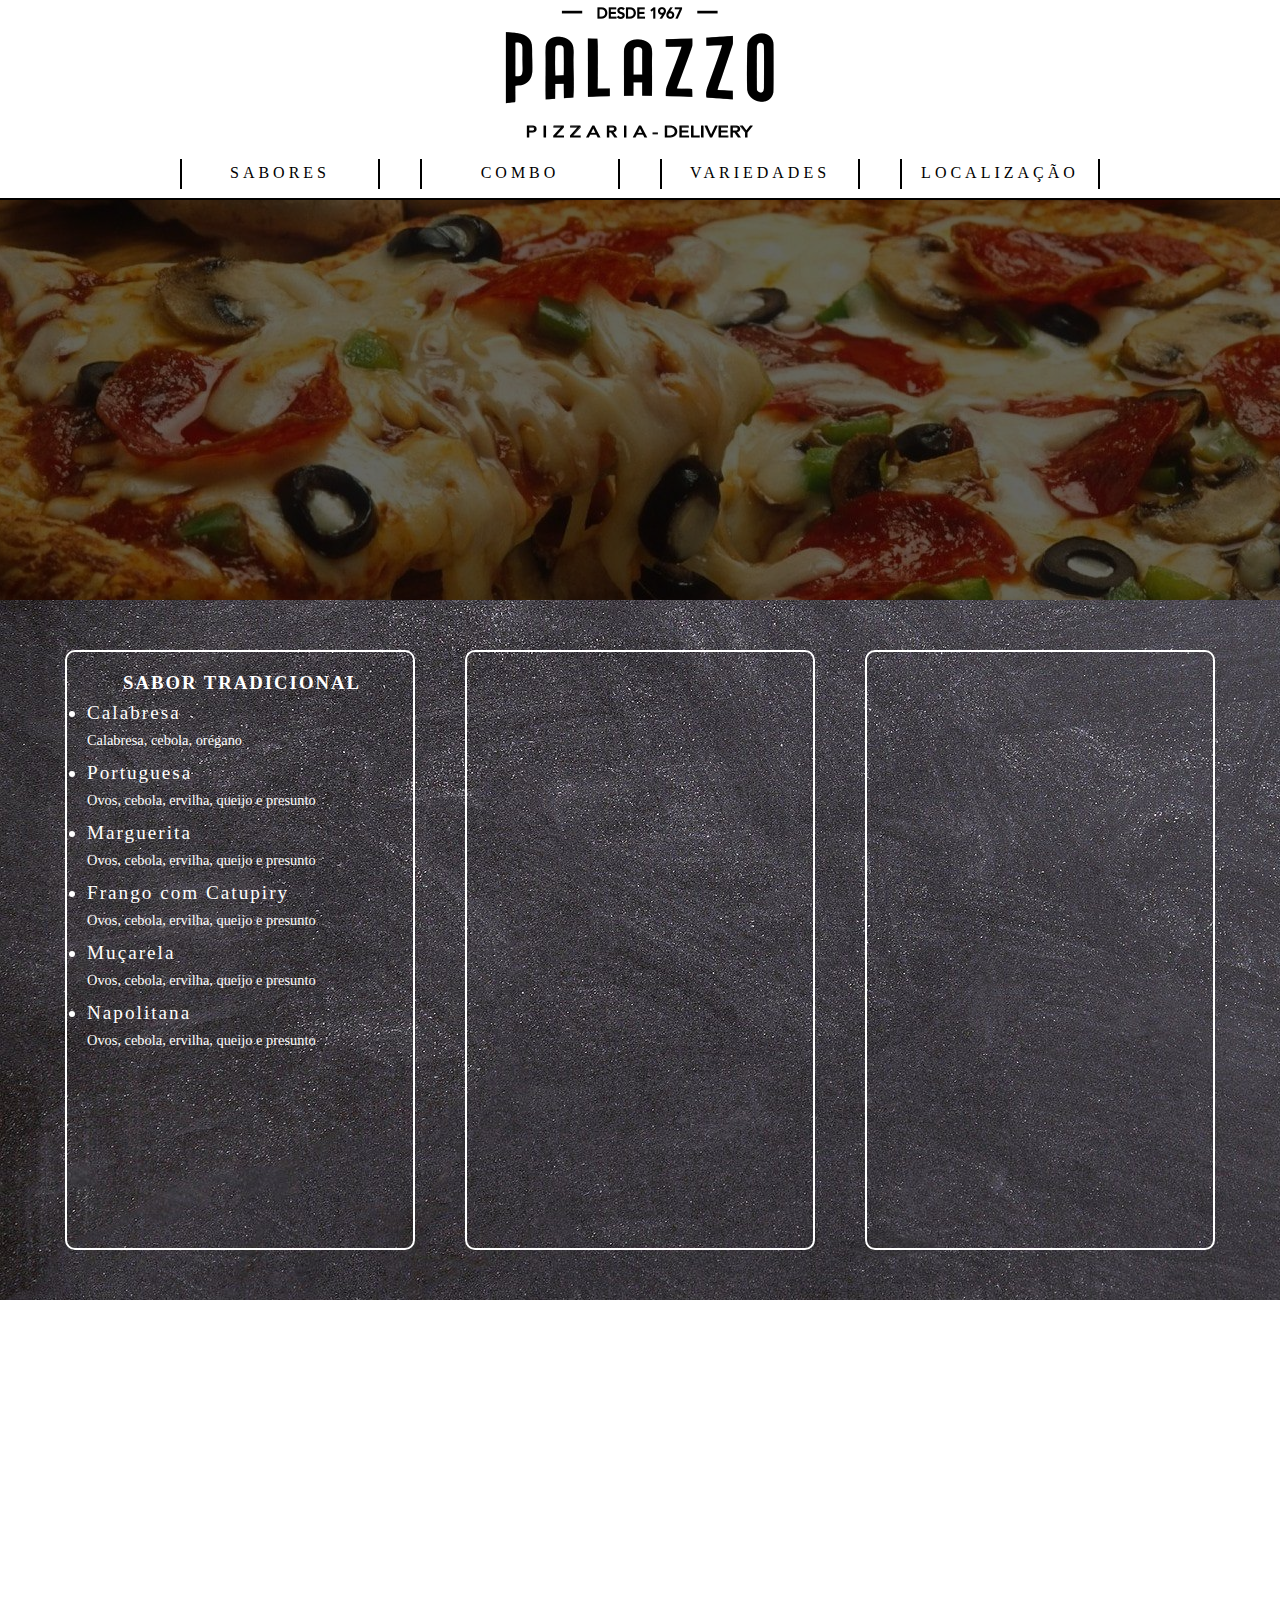
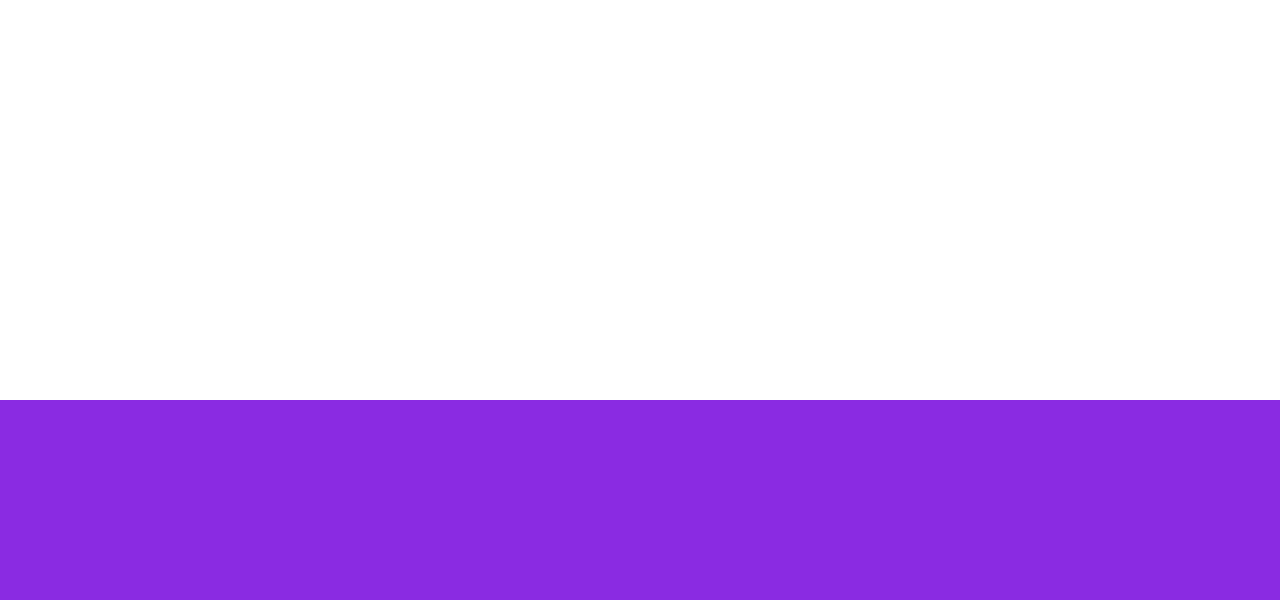
==== index.html @ f772eb12 "menu sem cardapio" ====
<!DOCTYPE html>
<html lang="pt-BR">
<head>
	<meta charset="UTF-8">
	<meta name="viewport" content="width=device-width, initial-scale=1.0">
	<meta http-equiv="X-UA-Compatible" content="ie=edge">
	<title> Title </title>
	<link href="css/style.css"
		  type="text/css"
		  rel="stylesheet">
</head>

<body>
	<header> 
		<img id="logo" src="img/logo.png">
		
		<div id="principal"> 
			<ul id="listaMenu">
				<li class="itemLista"> SABORES </li>
				<li class="itemLista"> COMBO </li>
				<li class="itemLista"> VARIEDADES </li>
				<li class="itemLista"> LOCALIZAÇÃO </li>
			</ul>
		</div>
	</header>
	<div id="banner">
		
	</div>
	
	<div id="cardapio">
		<div class="organizarSecao">
			<div class="menuCardapio"> 
				<h3> SABOR TRADICIONAL </h3>
				<ul class="listaCardapio"> 
					<li class="itemCardapio"> Calabresa </li>
					<p class="subItemCardapio"> Calabresa, cebola, orégano </p>
					
					<li class="itemCardapio"> Portuguesa </li>
					<p class="subItemCardapio" > Ovos, cebola, ervilha, queijo e presunto </p>
					<li class="itemCardapio"> Marguerita </li>
					<p class="subItemCardapio" > Ovos, cebola, ervilha, queijo e presunto </p>
					
					<li class="itemCardapio"> Frango com Catupiry </li>
					<p class="subItemCardapio" > Ovos, cebola, ervilha, queijo e presunto </p>
					
					<li class="itemCardapio"> Muçarela </li>
					<p class="subItemCardapio" > Ovos, cebola, ervilha, queijo e presunto </p>
					
					<li class="itemCardapio"> Napolitana </li>
					<p class="subItemCardapio" > Ovos, cebola, ervilha, queijo e presunto </p>
				</ul>
			</div>
			<div class="menuCardapio"> </div>
			<div class="menuCardapio"> </div>
		</div>
	</div>
	
	<div id="combo">
		<div class="organizarSecao"> 
			
		
		</div>
	</div>
	<footer>

	</footer>
</body>
</html>
---- css/style.css ----
*{
	margin: 0px;
	padding: 0px;
	box-sizing: border-box;
}

body{
	display: flex;
	flex-direction: column;
	align-items: center;
}

header{
	width: 100%;
	height: 200px;
	justify-content: center;
	display: flex;
	flex-direction: column;
	border-bottom: 2px solid black;
}

#principal{
	width: 1000px;
	height: 120px;
	margin-left: auto;
	margin-right: auto;
}

#banner{
	height: 400px;
	width: 100%;
	background-image: url(../img/banner2.jpg);
	background-attachment: fixed;
	background-position: bottom;
	filter: brightness(40%);
}

#logo{
	width: 300px;
	height: 150px;
	margin-left: auto;
	margin-right: auto;

}

#listaMenu{
	width: inherit;
	height: 30px;
	margin-left: auto;
	margin-right: auto;
	margin-top: 10px;
	margin-bottom: 10px;
}


.itemLista{
	width: 200px;
	height: inherit;
	float: left;
	margin-left: 40px;
	text-align: center;
	list-style: none;
	font-family: verdana;
	font-size: 1em;
	letter-spacing: 4px;
	border-left: 2px solid black;
	border-right: 2px solid black;
	padding-top: 5px;
	font-weight: 200;
}



#cardapio{
	height: 700px;
	width: 100%;
	background-image: url(../img/cardapio.jpg);
/*	filter: brightness(40%);*/
}



footer{
	width: 100%;
	height: 200px;
	background-color: blueviolet;
}

.organizarSecao{
	width: 1250px;
	height: inherit;
	margin-left: auto;
	margin-right: auto;
	padding-bottom: 50px;
	padding-top: 50px;
}

.menuCardapio{
	width: 350px;
	height: 600px;
	border: 2px solid white;
	border-radius: 10px 10px 10px 10px;
	margin-left: 50px;
	float: left;
	padding: 20px;
	color: white;
	font-family: verdana;
}

h3{
	letter-spacing: 2px;
	text-align: center;
	width: 310px;
	height: 30px;
}

#combo{
	height: 700px;
	width: 100%;
}	

.listaCardapio{
	width: 310px;
	height: 500px;
	color: white;
}

.itemCardapio{
	height: 30px;
	width: inherit;
	font-size: 1.2em;
	letter-spacing: 2px;
}

.subItemCardapio{
	width: inherit;
	height: 30px;
	font-size: 0.9em;
}
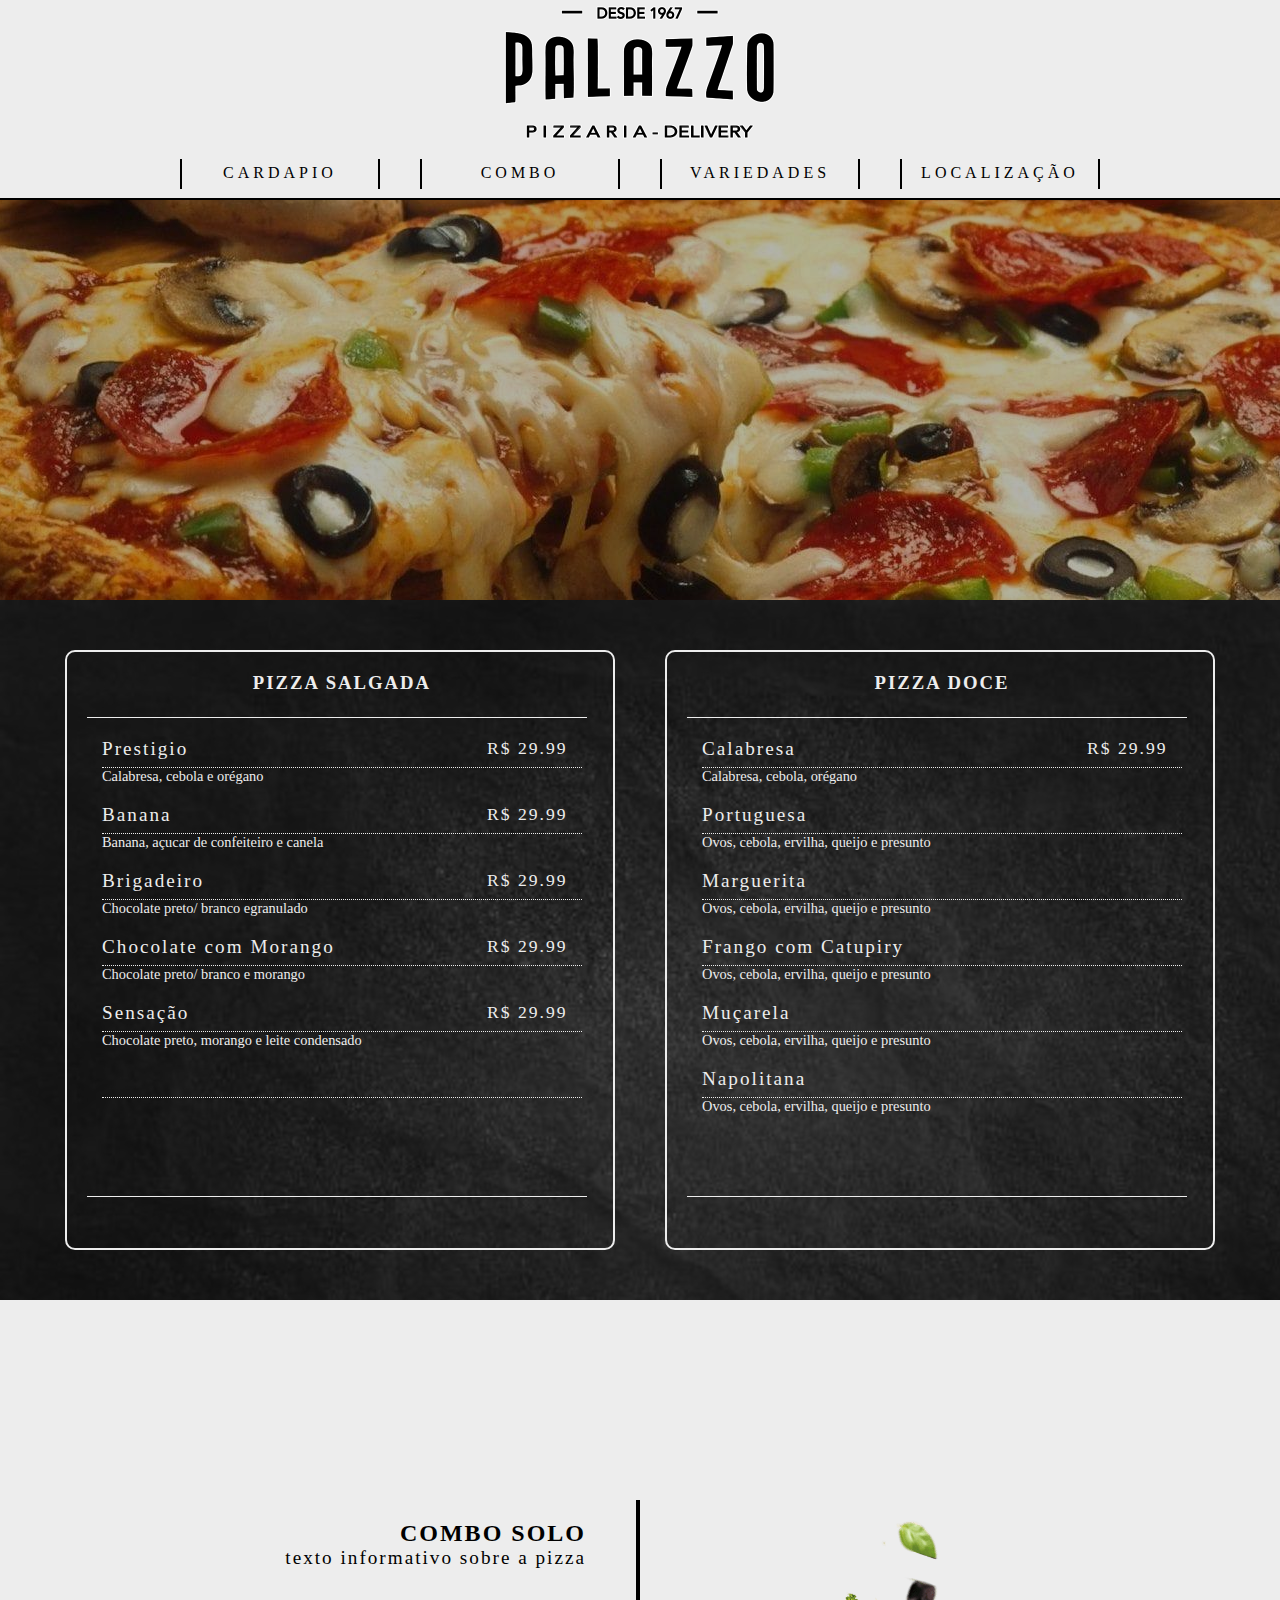
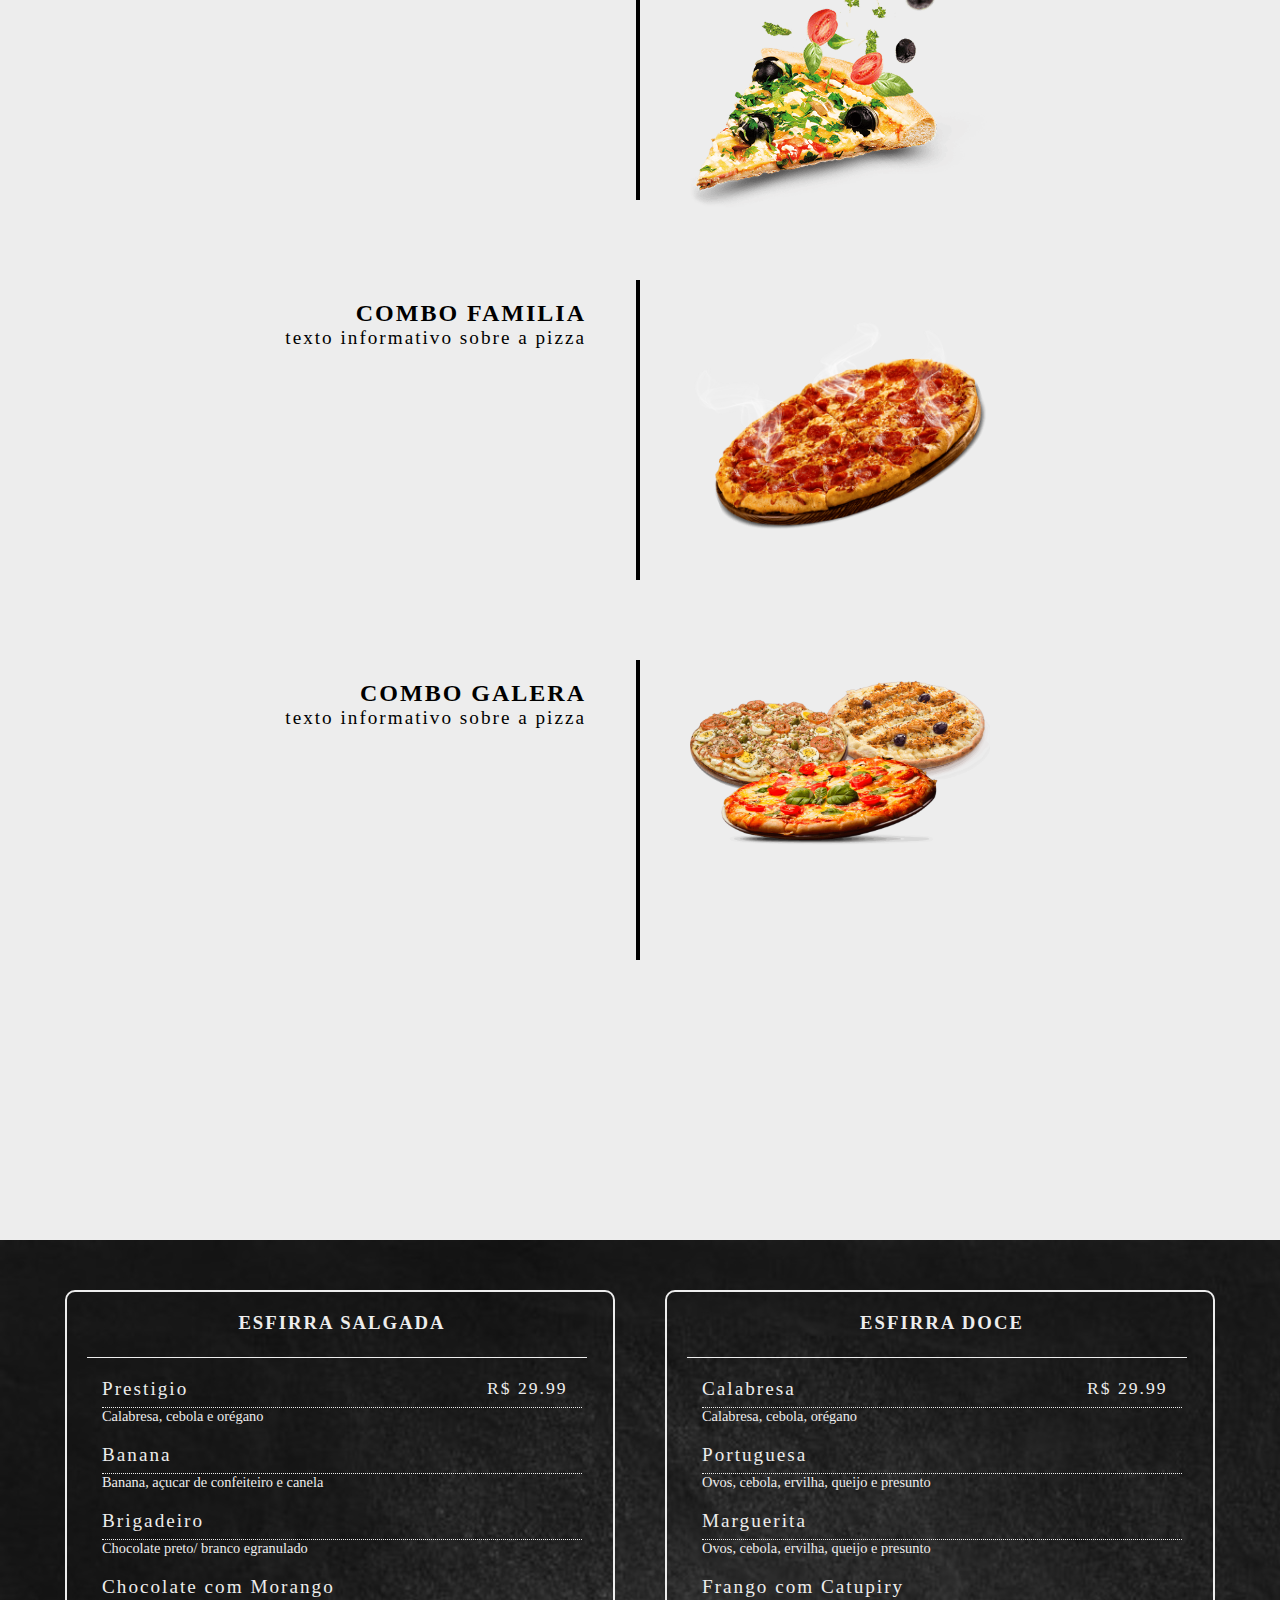
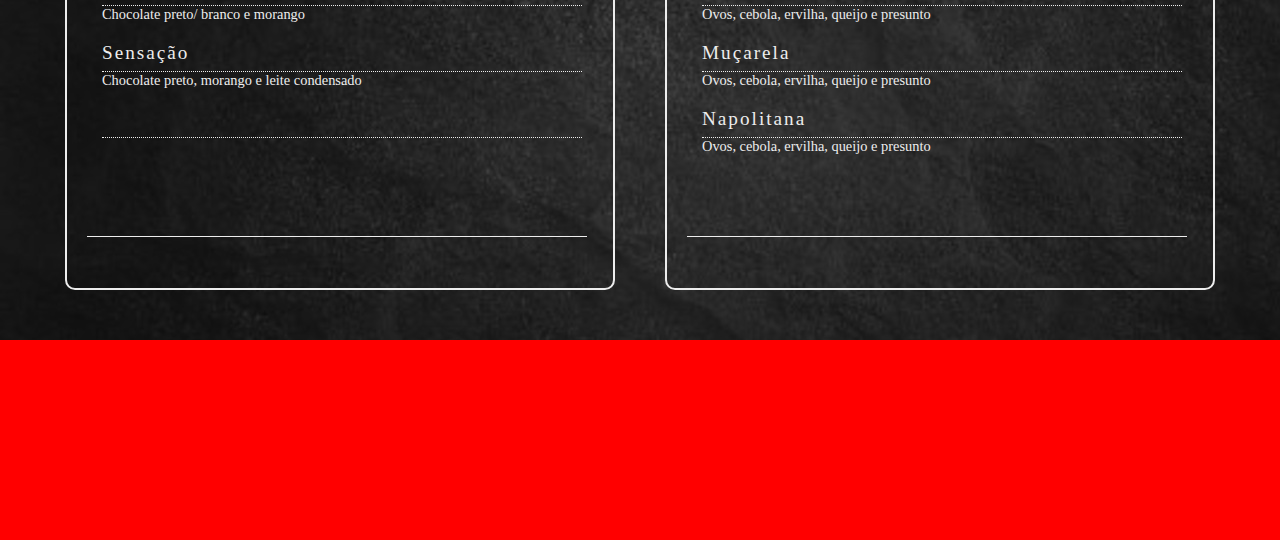
==== commit 1dea7029: "aba combo adicionada" ====
--- a/index.html
+++ b/index.html
@@ -16,7 +16,7 @@
 		
 		<div id="principal"> 
 			<ul id="listaMenu">
-				<li class="itemLista"> SABORES </li>
+				<li class="itemLista"> CARDAPIO </li>
 				<li class="itemLista"> COMBO </li>
 				<li class="itemLista"> VARIEDADES </li>
 				<li class="itemLista"> LOCALIZAÇÃO </li>
@@ -27,10 +27,38 @@
 		
 	</div>
 	
-	<div id="cardapio">
+	<div id="cardapioPizza">
 		<div class="organizarSecao">
 			<div class="menuCardapio"> 
-				<h3> SABOR TRADICIONAL </h3>
+				<h3> PIZZA SALGADA </h3>
+				<ul class="listaCardapio"> 
+					<li class="itemCardapio"> Prestigio </li>
+					<p class="subItemCardapio"> Calabresa, cebola e orégano </p>
+					
+					<li class="itemCardapio"> Banana </li>
+					<p class="subItemCardapio" > Banana, açucar de confeiteiro e canela </p>
+					<li class="itemCardapio"> Brigadeiro </li>
+					<p class="subItemCardapio" > Chocolate preto/ branco egranulado </p>
+					
+					<li class="itemCardapio"> Chocolate com Morango </li>
+					<p class="subItemCardapio" > Chocolate preto/ branco e morango  </p>
+					
+					<li class="itemCardapio">  Sensação </li>
+					<p class="subItemCardapio" > Chocolate preto, morango e leite condensado </p>
+					
+					<li class="itemCardapio">  </li>
+					<p class="subItemCardapio" >  </p>
+				</ul>
+				<ul class="listaPreco"> 
+					<li class="itemPreco"> R$ 29.99 </li>
+					<li class="itemPreco"> R$ 29.99 </li>
+					<li class="itemPreco"> R$ 29.99 </li>
+					<li class="itemPreco"> R$ 29.99 </li>
+					<li class="itemPreco"> R$ 29.99 </li>
+				</ul>
+			</div>
+			<div class="menuCardapio"> 
+				<h3> PIZZA DOCE </h3>
 				<ul class="listaCardapio"> 
 					<li class="itemCardapio"> Calabresa </li>
 					<p class="subItemCardapio"> Calabresa, cebola, orégano </p>
@@ -49,18 +77,107 @@
 					<li class="itemCardapio"> Napolitana </li>
 					<p class="subItemCardapio" > Ovos, cebola, ervilha, queijo e presunto </p>
 				</ul>
+				<ul class="listaPreco"> 
+					<li class="itemPreco"> R$ 29.99 </li>
+				</ul>
 			</div>
-			<div class="menuCardapio"> </div>
-			<div class="menuCardapio"> </div>
 		</div>
 	</div>
 	
 	<div id="combo">
-		<div class="organizarSecao"> 
+		<div class="organizarCombo"> 
+			<div class="tipoCombo"> 
+				<div class="descricaoCombo">
+					<h2> COMBO SOLO </h2>
+					<p class="textoCombo"> 
+						texto informativo 
+						sobre a pizza
+					</p>
+				</div>
+				
+				<img class="imgCombo" src="img/pizzaCombo4.png">
+			</div>
 			
-		
+			<div class="tipoCombo"> 
+				<div class="descricaoCombo">
+					<h2> COMBO FAMILIA </h2>
+					<p class="textoCombo"> 
+						texto informativo 
+						sobre a pizza
+					</p>
+				</div>
+				
+				<img class="imgCombo" src="img/pizzaCombo5.png">
+			</div>
+			
+			<div class="tipoCombo"> 
+				<div class="descricaoCombo">
+					<h2> COMBO GALERA </h2>
+					<p class="textoCombo"> 
+						texto informativo 
+						sobre a pizza
+					</p>
+				</div>
+				
+				<img class="imgCombo" src="img/pizzaCombo8.png">
+			</div>
 		</div>
 	</div>
+	
+	<div id="cardapioEsfirra">
+		<div class="organizarSecao">
+			<div class="menuCardapio"> 
+				<h3> ESFIRRA SALGADA </h3>
+				<ul class="listaCardapio"> 
+					<li class="itemCardapio"> Prestigio </li>
+					<p class="subItemCardapio"> Calabresa, cebola e orégano </p>
+					
+					<li class="itemCardapio"> Banana </li>
+					<p class="subItemCardapio" > Banana, açucar de confeiteiro e canela </p>
+					<li class="itemCardapio"> Brigadeiro </li>
+					<p class="subItemCardapio" > Chocolate preto/ branco egranulado </p>
+					
+					<li class="itemCardapio"> Chocolate com Morango </li>
+					<p class="subItemCardapio" > Chocolate preto/ branco e morango  </p>
+					
+					<li class="itemCardapio">  Sensação </li>
+					<p class="subItemCardapio" > Chocolate preto, morango e leite condensado </p>
+					
+					<li class="itemCardapio">  </li>
+					<p class="subItemCardapio" >  </p>
+				</ul>
+				<ul class="listaPreco"> 
+					<li class="itemPreco"> R$ 29.99 </li>
+				</ul>
+			</div>
+			<div class="menuCardapio"> 
+				<h3> ESFIRRA DOCE </h3>
+				<ul class="listaCardapio"> 
+					<li class="itemCardapio"> Calabresa </li>
+					<p class="subItemCardapio"> Calabresa, cebola, orégano </p>
+					
+					<li class="itemCardapio"> Portuguesa </li>
+					<p class="subItemCardapio" > Ovos, cebola, ervilha, queijo e presunto </p>
+					<li class="itemCardapio"> Marguerita </li>
+					<p class="subItemCardapio" > Ovos, cebola, ervilha, queijo e presunto </p>
+					
+					<li class="itemCardapio"> Frango com Catupiry </li>
+					<p class="subItemCardapio" > Ovos, cebola, ervilha, queijo e presunto </p>
+					
+					<li class="itemCardapio"> Muçarela </li>
+					<p class="subItemCardapio" > Ovos, cebola, ervilha, queijo e presunto </p>
+					
+					<li class="itemCardapio"> Napolitana </li>
+					<p class="subItemCardapio" > Ovos, cebola, ervilha, queijo e presunto </p>
+				</ul>
+				<ul class="listaPreco"> 
+					<li class="itemPreco"> R$ 29.99 </li>
+				</ul>
+			</div>
+		</div>
+	</div>
+	
+
 	<footer>
 
 	</footer>
--- a/css/style.css
+++ b/css/style.css
@@ -8,6 +8,7 @@
 	display: flex;
 	flex-direction: column;
 	align-items: center;
+	background-color: #ededed;
 }
 
 header{
@@ -32,7 +33,7 @@
 	background-image: url(../img/banner2.jpg);
 	background-attachment: fixed;
 	background-position: bottom;
-	filter: brightness(40%);
+	filter: brightness(70%);
 }
 
 #logo{
@@ -69,26 +70,22 @@
 	font-weight: 200;
 }
 
-
-
-#cardapio{
+#cardapioPizza, #cardapioEsfirra{
 	height: 700px;
 	width: 100%;
-	background-image: url(../img/cardapio.jpg);
-/*	filter: brightness(40%);*/
-}
-
-
+/*	background-color: #0f0f0f;*/
+	background-image: url(../img/banner10.jpg);
+}
 
 footer{
 	width: 100%;
 	height: 200px;
-	background-color: blueviolet;
+	background-color: red;
 }
 
 .organizarSecao{
 	width: 1250px;
-	height: inherit;
+	height: 700;
 	margin-left: auto;
 	margin-right: auto;
 	padding-bottom: 50px;
@@ -96,39 +93,51 @@
 }
 
 .menuCardapio{
-	width: 350px;
+	width: 550px;
 	height: 600px;
-	border: 2px solid white;
+	border: 2px solid #ededed;
 	border-radius: 10px 10px 10px 10px;
 	margin-left: 50px;
 	float: left;
 	padding: 20px;
-	color: white;
+	color:#ededed;
 	font-family: verdana;
 }
 
 h3{
 	letter-spacing: 2px;
 	text-align: center;
-	width: 310px;
-	height: 30px;
-}
-
-#combo{
-	height: 700px;
-	width: 100%;
-}	
+	width: 510px;
+	height: 30px;
+}
+
+	
 
 .listaCardapio{
-	width: 310px;
-	height: 500px;
-	color: white;
+	width: 400px;
+	height: 480px;
+	color: #ededed;
+	list-style: none;
+	border-bottom: 1px solid #ededed;
+	border-top: 1px solid #ededed;
+	padding-top: 20px;
+	margin-top: 15px;
+	float: left;
+	padding-left: 15px;
 }
 
 .itemCardapio{
 	height: 30px;
+	width: 480px;
+	font-size: 1.2em;
+	letter-spacing: 2px;
+	border-bottom: 1px #ededed dotted;
+}
+
+.itemPreco{
+	height: 66px;
 	width: inherit;
-	font-size: 1.2em;
+	font-size: 1.1em;
 	letter-spacing: 2px;
 }
 
@@ -136,4 +145,65 @@
 	width: inherit;
 	height: 30px;
 	font-size: 0.9em;
+	margin-bottom: 6px;
+}
+
+.listaPreco{
+	width: 100px;
+	height: 480px;
+	color: #ededed;
+	list-style: none;
+	border-bottom: 1px solid #ededed;
+	border-top: 1px solid #ededed;
+	padding-top: 20px;
+	margin-top: 15px;
+	float: left;
+}
+
+.tipoCombo{
+	width: 800px;
+	height: 300px;
+	margin-right: auto;
+	margin-left: auto;
+	margin-bottom: 80px;
+}
+
+.descricaoCombo{
+	text-align: end;
+	padding-right: 50px;
+	border-right: solid 4px black;
+	width: 400px;
+	height: inherit;
+	float: left;
+	margin-right: 50px;
+	padding-top: 20px;
+}
+
+
+.imgCombo{
+	width: 300px;
+	height: 250;
+	float: left;
+	padding-bottom: 20px;
+	padding-top: 20px;
+}
+
+.textoCombo{
+	font-size: 1.2em;
+	letter-spacing: 2px;
+	font-family: verdana;
+}
+
+h2{
+	letter-spacing: 2px;
+	font-family: verdana;
+}
+
+.organizarCombo, #combo{
+	padding-top: 100px;
+	padding-bottom: 100px;
+	width: 1250px;
+	height: 1500;
+	margin-left: auto;
+	margin-right: auto;
 }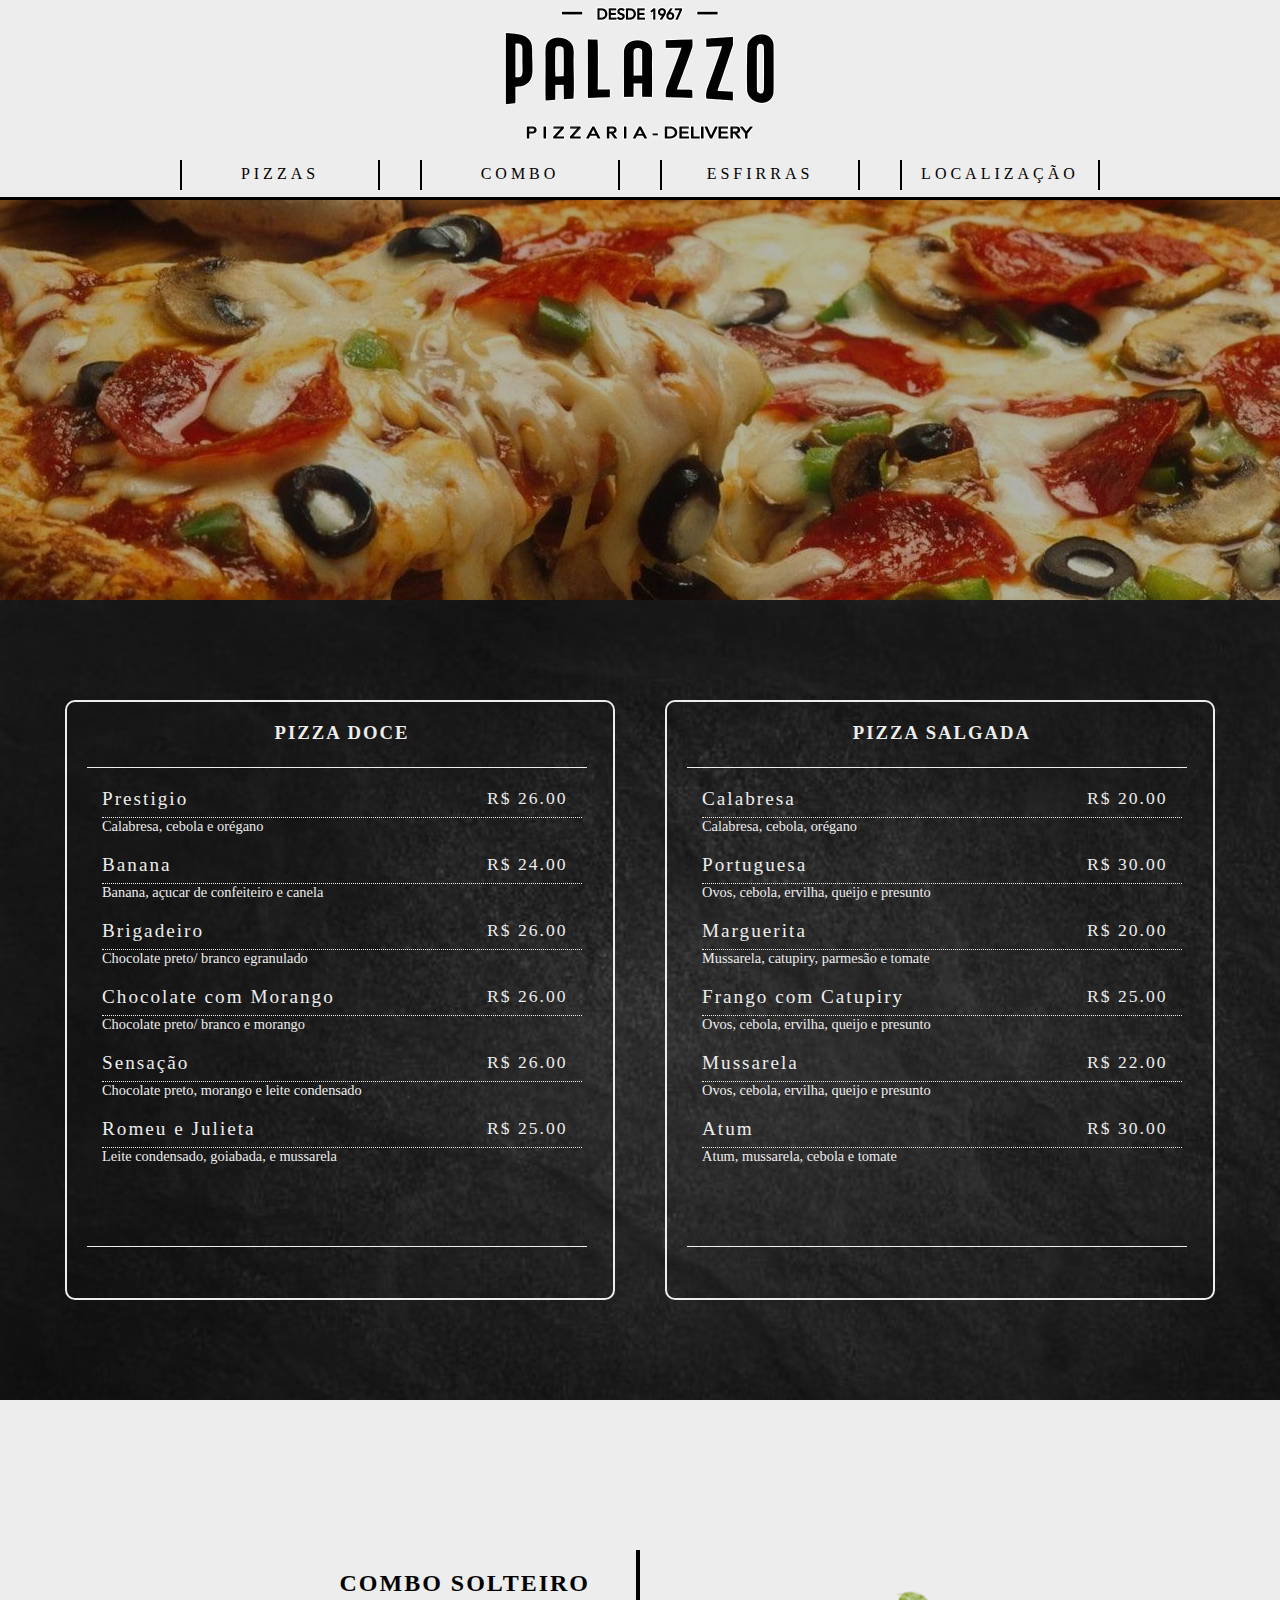
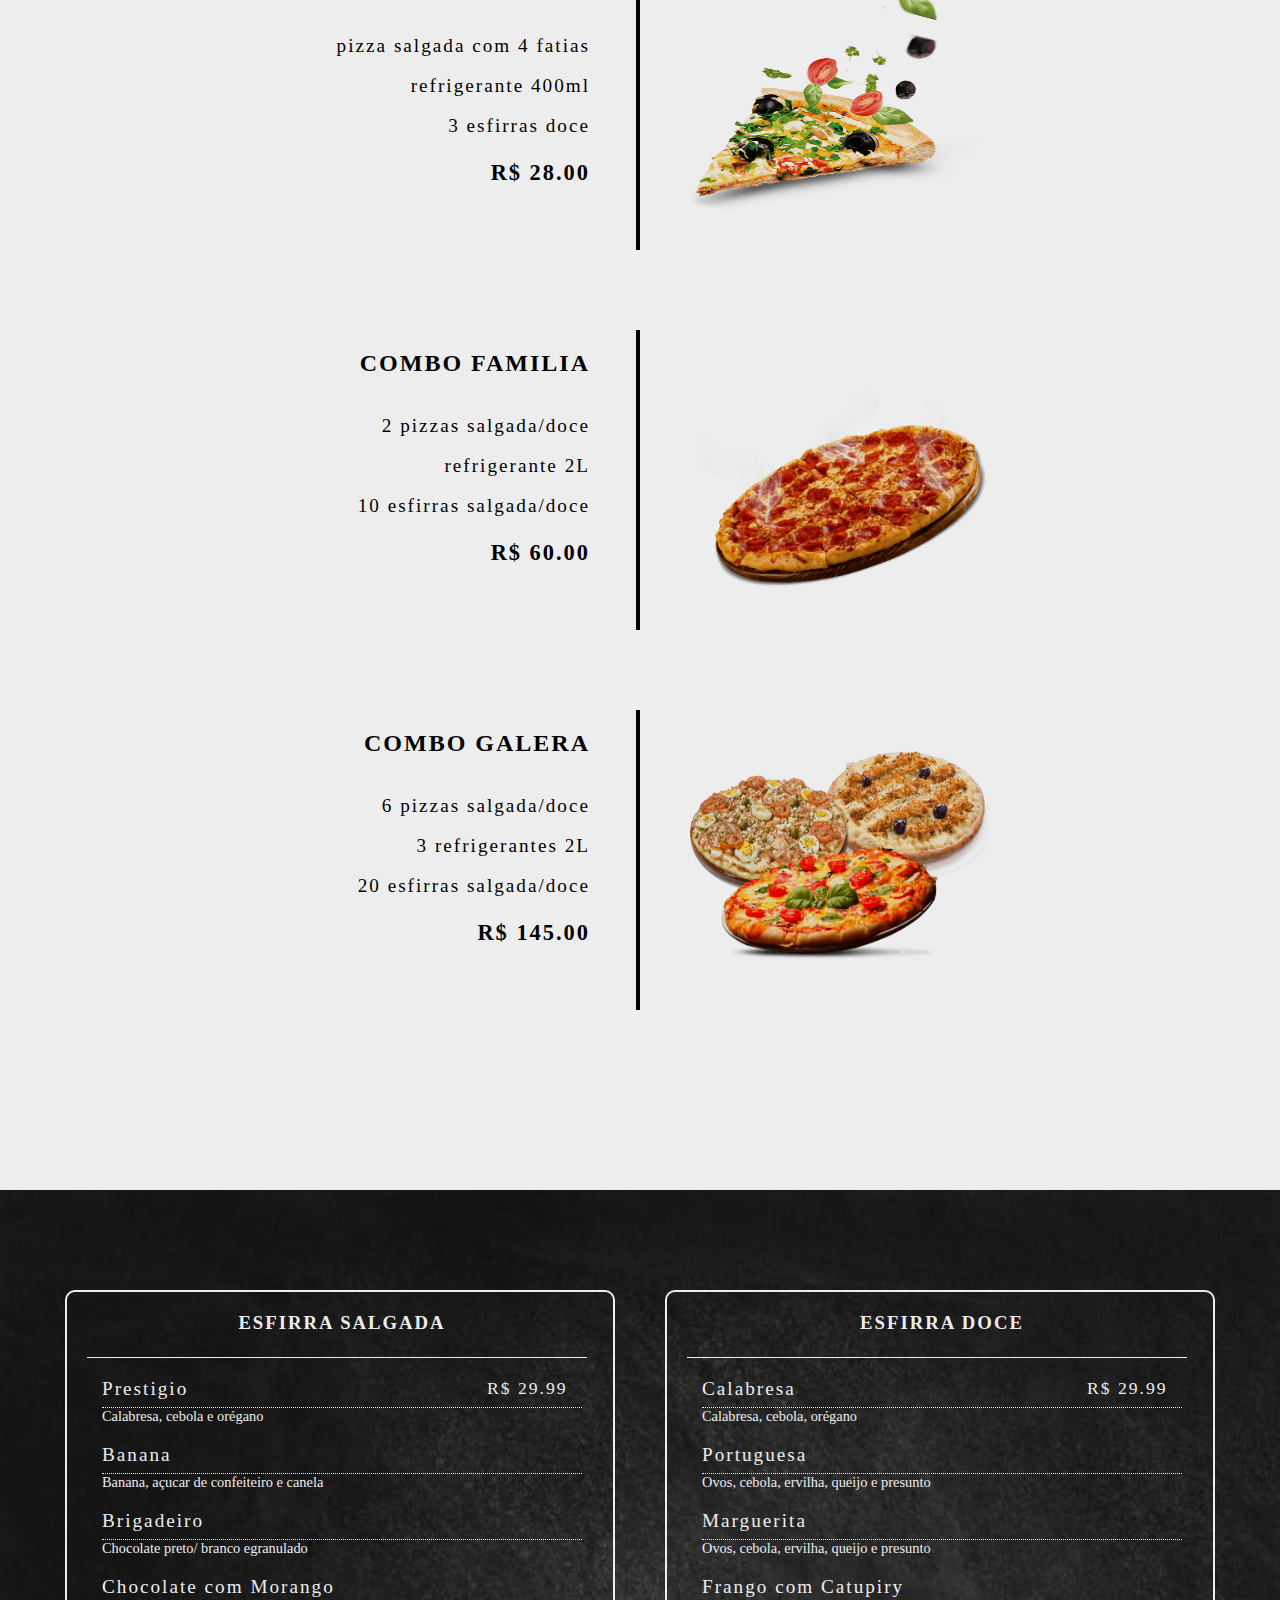
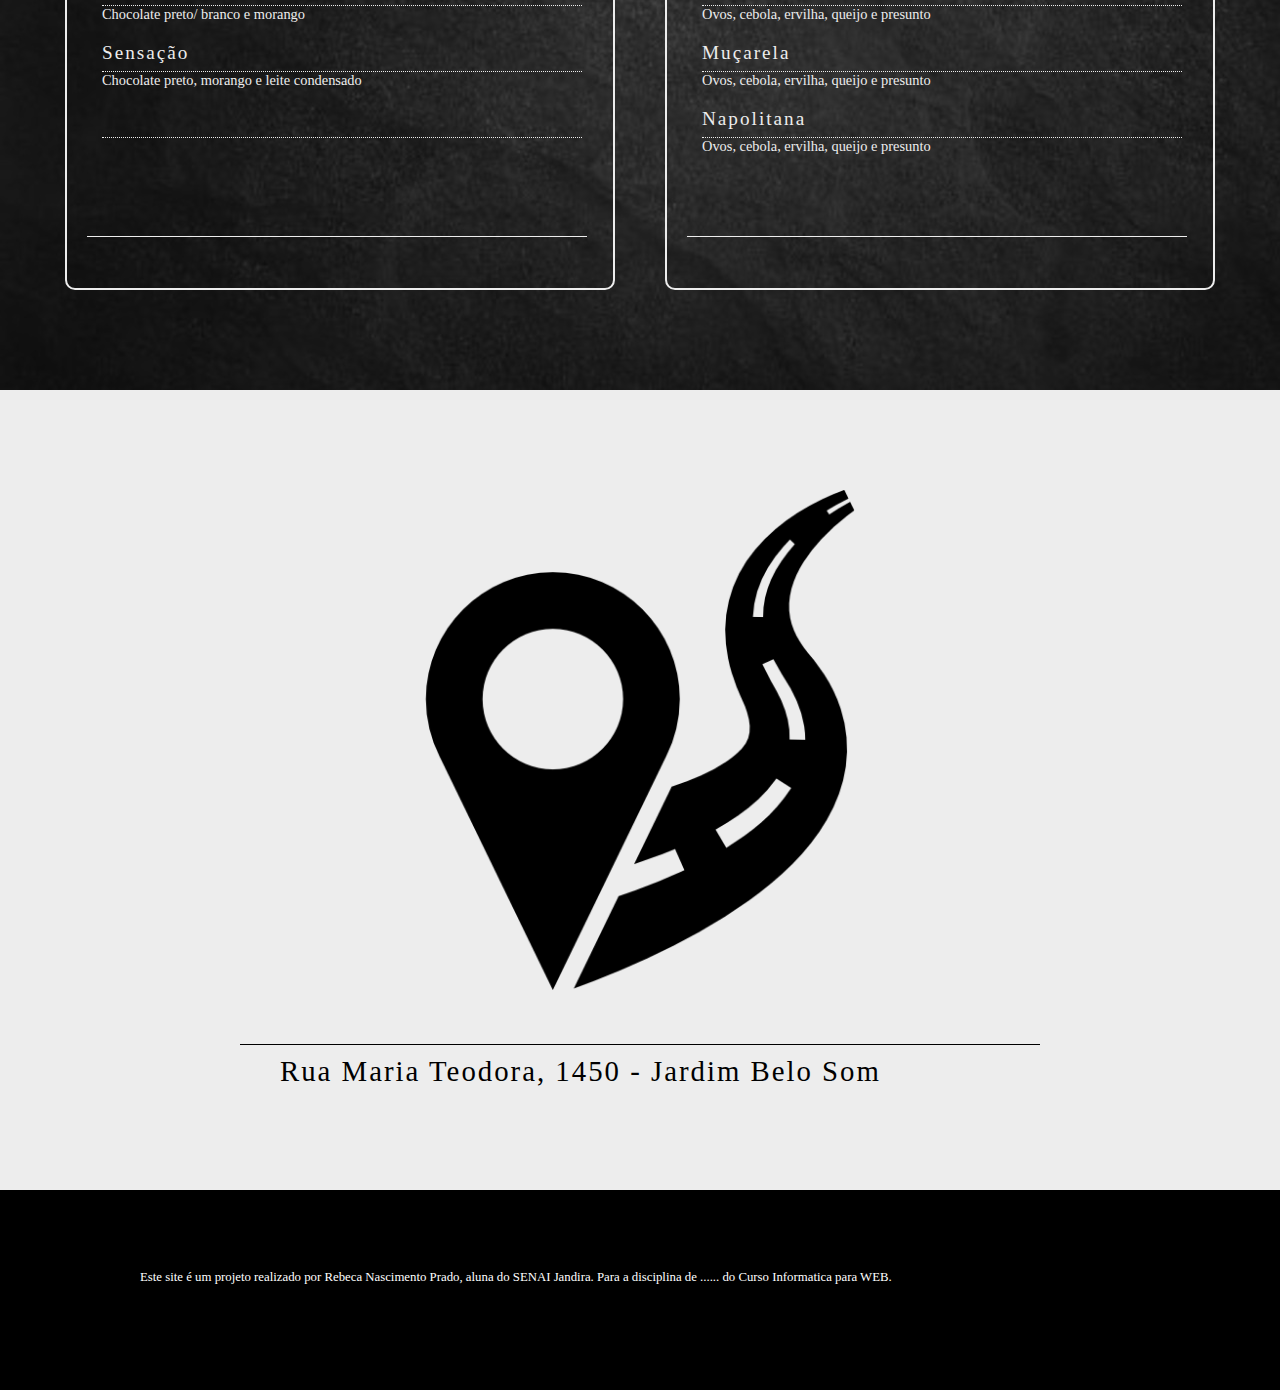
==== commit 46196c65: "aba combo errado" ====
--- a/index.html
+++ b/index.html
@@ -12,25 +12,56 @@
 
 <body>
 	<header> 
-		<img id="logo" src="img/logo.png">
+		<div id="logo">
+			<img  src="img/logo.png">
+		</div>
 		
 		<div id="principal"> 
 			<ul id="listaMenu">
-				<li class="itemLista"> CARDAPIO </li>
-				<li class="itemLista"> COMBO </li>
-				<li class="itemLista"> VARIEDADES </li>
-				<li class="itemLista"> LOCALIZAÇÃO </li>
+				<li class="itemLista">
+					<a href="#cardapioPizza">
+						PIZZAS
+					</a>
+				</li>
+				<li class="itemLista"> 
+					<a href="#combo">
+						COMBO
+					</a> 
+				</li>
+				<li class="itemLista"> 
+					<a href="#cardapioEsfirra">
+						ESFIRRAS 
+					</a>
+				</li>
+				<li class="itemLista"> 
+					<a href="#localizacao">
+						LOCALIZAÇÃO
+					</a> 
+				</li>
 			</ul>
 		</div>
 	</header>
 	<div id="banner">
-		
+		<div id="contato"> 
+			<div class="itemContato"> 
+			
+			</div>
+			
+			<div class="itemContato"> 
+			
+			</div>
+			
+			<div class="itemContato"> 
+			
+			</div>
+		</div>
 	</div>
 	
 	<div id="cardapioPizza">
 		<div class="organizarSecao">
-			<div class="menuCardapio"> 
-				<h3> PIZZA SALGADA </h3>
+			<!-- Cadapio pizaza doce-->
+			<div class="menuCardapio"> 
+				<h3> PIZZA DOCE </h3>
 				<ul class="listaCardapio"> 
 					<li class="itemCardapio"> Prestigio </li>
 					<p class="subItemCardapio"> Calabresa, cebola e orégano </p>
@@ -46,19 +77,22 @@
 					<li class="itemCardapio">  Sensação </li>
 					<p class="subItemCardapio" > Chocolate preto, morango e leite condensado </p>
 					
-					<li class="itemCardapio">  </li>
-					<p class="subItemCardapio" >  </p>
-				</ul>
-				<ul class="listaPreco"> 
-					<li class="itemPreco"> R$ 29.99 </li>
-					<li class="itemPreco"> R$ 29.99 </li>
-					<li class="itemPreco"> R$ 29.99 </li>
-					<li class="itemPreco"> R$ 29.99 </li>
-					<li class="itemPreco"> R$ 29.99 </li>
-				</ul>
-			</div>
-			<div class="menuCardapio"> 
-				<h3> PIZZA DOCE </h3>
+					<li class="itemCardapio">  Romeu e Julieta </li>
+					<p class="subItemCardapio" >  Leite condensado, goiabada, e mussarela  </p>
+				</ul>
+				<ul class="listaPreco"> 
+					<li class="itemPreco"> R$ 26.00 </li>
+					<li class="itemPreco"> R$ 24.00 </li>
+					<li class="itemPreco"> R$ 26.00 </li>
+					<li class="itemPreco"> R$ 26.00 </li>
+					<li class="itemPreco"> R$ 26.00 </li>
+					<li class="itemPreco"> R$ 25.00 </li>
+				</ul>
+			</div>
+			
+			<!--Cardapio pizza salgada-->
+			<div class="menuCardapio"> 
+				<h3> PIZZA SALGADA </h3>
 				<ul class="listaCardapio"> 
 					<li class="itemCardapio"> Calabresa </li>
 					<p class="subItemCardapio"> Calabresa, cebola, orégano </p>
@@ -66,19 +100,24 @@
 					<li class="itemCardapio"> Portuguesa </li>
 					<p class="subItemCardapio" > Ovos, cebola, ervilha, queijo e presunto </p>
 					<li class="itemCardapio"> Marguerita </li>
-					<p class="subItemCardapio" > Ovos, cebola, ervilha, queijo e presunto </p>
+					<p class="subItemCardapio" > Mussarela, catupiry, parmesão e tomate </p>
 					
 					<li class="itemCardapio"> Frango com Catupiry </li>
 					<p class="subItemCardapio" > Ovos, cebola, ervilha, queijo e presunto </p>
 					
-					<li class="itemCardapio"> Muçarela </li>
-					<p class="subItemCardapio" > Ovos, cebola, ervilha, queijo e presunto </p>
-					
-					<li class="itemCardapio"> Napolitana </li>
-					<p class="subItemCardapio" > Ovos, cebola, ervilha, queijo e presunto </p>
-				</ul>
-				<ul class="listaPreco"> 
-					<li class="itemPreco"> R$ 29.99 </li>
+					<li class="itemCardapio"> Mussarela </li>
+					<p class="subItemCardapio" > Ovos, cebola, ervilha, queijo e presunto </p>
+					
+					<li class="itemCardapio"> Atum </li>
+					<p class="subItemCardapio" > Atum, mussarela, cebola e tomate</p>
+				</ul>
+				<ul class="listaPreco"> 
+					<li class="itemPreco"> R$ 20.00 </li>
+					<li class="itemPreco"> R$ 30.00 </li>
+					<li class="itemPreco"> R$ 20.00 </li>
+					<li class="itemPreco"> R$ 25.00 </li>
+					<li class="itemPreco"> R$ 22.00 </li>
+					<li class="itemPreco"> R$ 30.00 </li>
 				</ul>
 			</div>
 		</div>
@@ -86,37 +125,46 @@
 	
 	<div id="combo">
 		<div class="organizarCombo"> 
+			<!-- combo solteiro -->
 			<div class="tipoCombo"> 
 				<div class="descricaoCombo">
-					<h2> COMBO SOLO </h2>
-					<p class="textoCombo"> 
-						texto informativo 
-						sobre a pizza
-					</p>
+					<h2> COMBO SOLTEIRO </h2>
+					<ul class="listaDescricao"> 
+						<li class="itemDescricao"> pizza salgada com 4 fatias </li>
+						<li class="itemDescricao"> refrigerante 400ml </li>
+						<li class="itemDescricao"> 3 esfirras doce </li>
+						<li class="precoDescricao"> R$ 28.00 </li>
+					</ul>
 				</div>
 				
 				<img class="imgCombo" src="img/pizzaCombo4.png">
 			</div>
 			
+			<!-- combo familia -->
 			<div class="tipoCombo"> 
 				<div class="descricaoCombo">
 					<h2> COMBO FAMILIA </h2>
-					<p class="textoCombo"> 
-						texto informativo 
-						sobre a pizza
-					</p>
+					<ul class="listaDescricao"> 
+						<li class="itemDescricao"> 2 pizzas salgada/doce </li>
+						<li class="itemDescricao"> refrigerante 2L </li>
+						<li class="itemDescricao"> 10 esfirras salgada/doce </li>
+						<li class="precoDescricao"> R$ 60.00 </li>
+					</ul>
 				</div>
 				
 				<img class="imgCombo" src="img/pizzaCombo5.png">
 			</div>
 			
+			<!-- combo galera -->
 			<div class="tipoCombo"> 
 				<div class="descricaoCombo">
 					<h2> COMBO GALERA </h2>
-					<p class="textoCombo"> 
-						texto informativo 
-						sobre a pizza
-					</p>
+					<ul class="listaDescricao"> 
+						<li class="itemDescricao"> 6 pizzas salgada/doce </li>
+						<li class="itemDescricao"> 3 refrigerantes 2L </li>
+						<li class="itemDescricao"> 20 esfirras salgada/doce </li>
+						<li class="precoDescricao"> R$ 145.00 </li>
+					</ul>
 				</div>
 				
 				<img class="imgCombo" src="img/pizzaCombo8.png">
@@ -177,9 +225,20 @@
 		</div>
 	</div>
 	
-
+	<div id="localizacao">
+		<div id="organizarlocal"> 
+			<a href="https://www.google.com/maps/place/R.+Maria+Teodoro+Dos+Santos+-+Jardim+Minezotta+(Nova+Veneza),+Sumar%C3%A9+-+SP,+13183-091/@-22.8195444,-47.1783996,17z/data=!4m9!1m2!2m1!1srua+maria+teodoro!3m5!1s0x94c8befde91b53a1:0x8b14eb4af519a7a3!8m2!3d-22.8195494!4d-47.1762109!15sChFydWEgbWFyaWEgdGVvZG9yb5IBBXJvdXRl"> 
+				<img id="imgLocal" src="img/localizacao4.png"> 
+			</a>
+			
+			<p id="textoLocal"> Rua Maria Teodora, 1450 - Jardim Belo Som  </p>
+		</div>
+	</div>
+	
 	<footer>
-
+		<p id="textoFooter">
+			Este site é um projeto realizado por Rebeca Nascimento Prado, aluna do SENAI Jandira. Para a disciplina de ...... do Curso Informatica para WEB.
+		</p>
 	</footer>
 </body>
 </html>
--- a/css/style.css
+++ b/css/style.css
@@ -14,17 +14,22 @@
 header{
 	width: 100%;
 	height: 200px;
-	justify-content: center;
-	display: flex;
-	flex-direction: column;
-	border-bottom: 2px solid black;
+}
+
+a{
+	text-decoration: none;
+	color: black;
+}
+
+a:hover{
+	font-weight: bold;
 }
 
 #principal{
-	width: 1000px;
-	height: 120px;
-	margin-left: auto;
-	margin-right: auto;
+	width: 100%;
+	height: 40px;
+	background-color: #ededed;
+	border-bottom: 3px solid black;
 }
 
 #banner{
@@ -36,21 +41,39 @@
 	filter: brightness(70%);
 }
 
-#logo{
+/*
+#contato{
+	height: 240px;
+	width: 70px;
+	background-color: white;
+	padding-top: 20px;
+	padding-bottom: 10px;
+	position: relative;
+	position: fixed;
+	margin-left: 100px;
+}
+
+.itemContato{
+	height: 60px;
+	width: inherit;
+	margin-bottom: 10px;
+	background-color: aqua;
+}
+*/
+
+#logo, img{
 	width: 300px;
 	height: 150px;
 	margin-left: auto;
 	margin-right: auto;
-
+	margin-bottom: 10px;
 }
 
 #listaMenu{
-	width: inherit;
-	height: 30px;
-	margin-left: auto;
-	margin-right: auto;
-	margin-top: 10px;
-	margin-bottom: 10px;
+	width: 1000px;
+	height: 30px;
+	margin-left: auto;
+	margin-right: auto;
 }
 
 
@@ -71,25 +94,19 @@
 }
 
 #cardapioPizza, #cardapioEsfirra{
-	height: 700px;
-	width: 100%;
-/*	background-color: #0f0f0f;*/
+	height: 800px;
+	width: 100%;
 	background-image: url(../img/banner10.jpg);
 }
 
-footer{
-	width: 100%;
-	height: 200px;
-	background-color: red;
-}
 
 .organizarSecao{
 	width: 1250px;
-	height: 700;
-	margin-left: auto;
-	margin-right: auto;
-	padding-bottom: 50px;
-	padding-top: 50px;
+	height: inherit;
+	margin-left: auto;
+	margin-right: auto;
+	padding-bottom: 100px;
+	padding-top: 100px;
 }
 
 .menuCardapio{
@@ -182,28 +199,107 @@
 
 .imgCombo{
 	width: 300px;
-	height: 250;
+	height: 280px;
 	float: left;
 	padding-bottom: 20px;
-	padding-top: 20px;
-}
-
-.textoCombo{
+	padding-top: 40px;
+	filter: brightness(90%);
+}
+
+.listaDescricao{
+	width: 350px;
+	height: 250px;
+	list-style: none;
+	padding-top: 20px;
+}
+
+.itemDescricao{
+	padding-top: 15px;
 	font-size: 1.2em;
-	letter-spacing: 2px;
-	font-family: verdana;
+	height: 40px;
+	letter-spacing: 2px;
+	font-family: verdana;
+}
+
+.precoDescricao{
+	letter-spacing: 2px;
+	font-family: verdana;
+	font-size: 1.4em;
+	font-weight: 100;
+	height: 30px;
+	margin-top: 20px;
+	font-weight: 700;
 }
 
 h2{
-	letter-spacing: 2px;
-	font-family: verdana;
-}
-
-.organizarCombo, #combo{
+	width: 350px;
+	height: 30px;
+	letter-spacing: 2px;
+	font-family: verdana;
+}
+
+.organizarCombo{
+	width: 1250px;
+	height: 1140px;
+	margin-left: auto;
+	margin-right: auto;
+}
+
+#combo{
+	padding-top: 150px;
+	padding-bottom: 100px;
+	width: 100%;
+	height: 1390px;
+	margin-left: auto;
+	margin-right: auto;
+}
+
+#localizacao{
+	width: 100%;
+	height: 800px;
 	padding-top: 100px;
 	padding-bottom: 100px;
-	width: 1250px;
-	height: 1500;
-	margin-left: auto;
-	margin-right: auto;
+}
+
+#organizarlocal{
+	width: 800px;
+	height: 650px;
+	margin-left: auto;
+	margin-right: auto;
+}
+
+#imgLocal{
+	width: 500px;
+	height: 500px;
+	margin-left: 150px;
+}
+
+
+#textoLocal{
+	letter-spacing: 2px;
+	font-family: verdana;
+	font-size: 1.8em;
+	font-weight: 500;
+	padding-left: 40px;
+	margin-top: 40px;
+	border-top: 1px solid black;
+	height: 60px;
+	padding-top: 10px;
+}
+
+footer{
+	width: 100%;
+	height: 200px;
+	background-color: black;
+}
+
+#textoFooter{
+	font-family: verdana;
+	font-size: 0.8em;
+	color: white;
+	width: 1000px;
+	height: inherit;
+	margin-left: auto;
+	margin-right: auto;
+	padding-top: 80px;
 }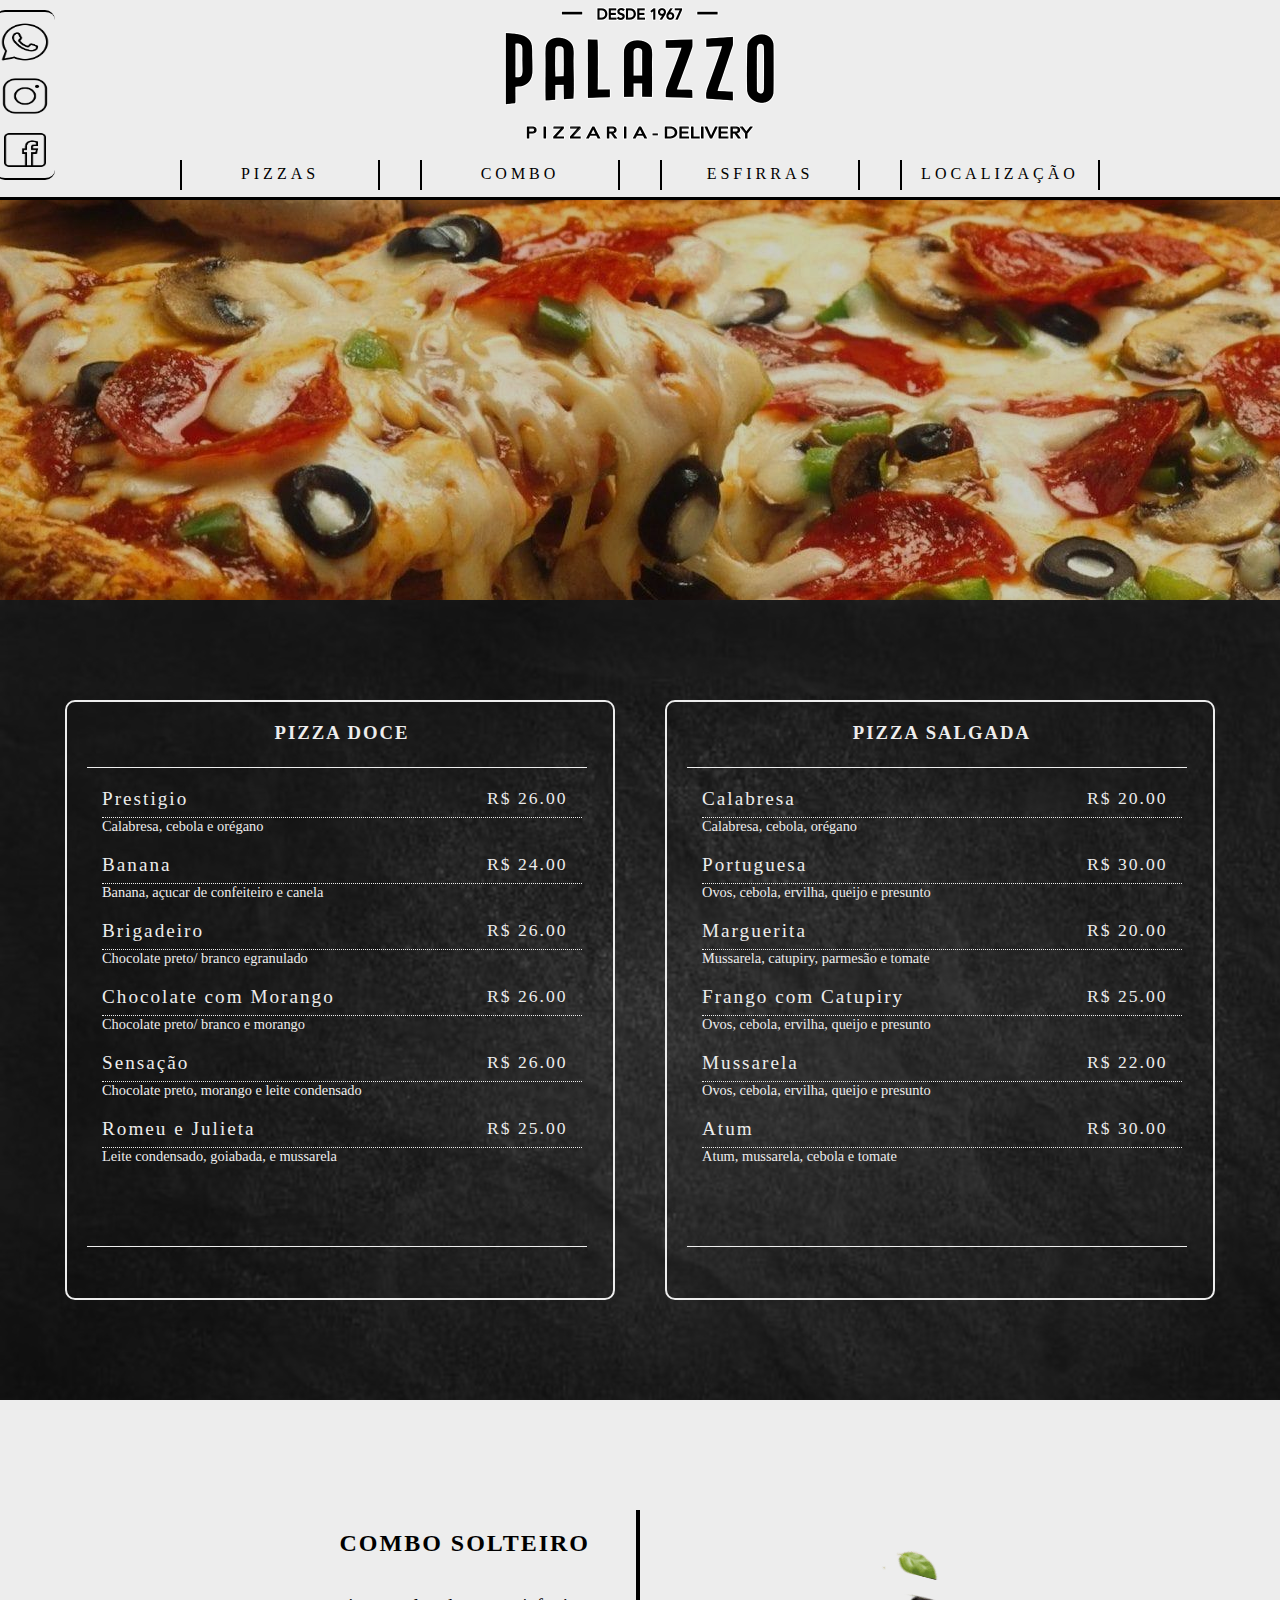
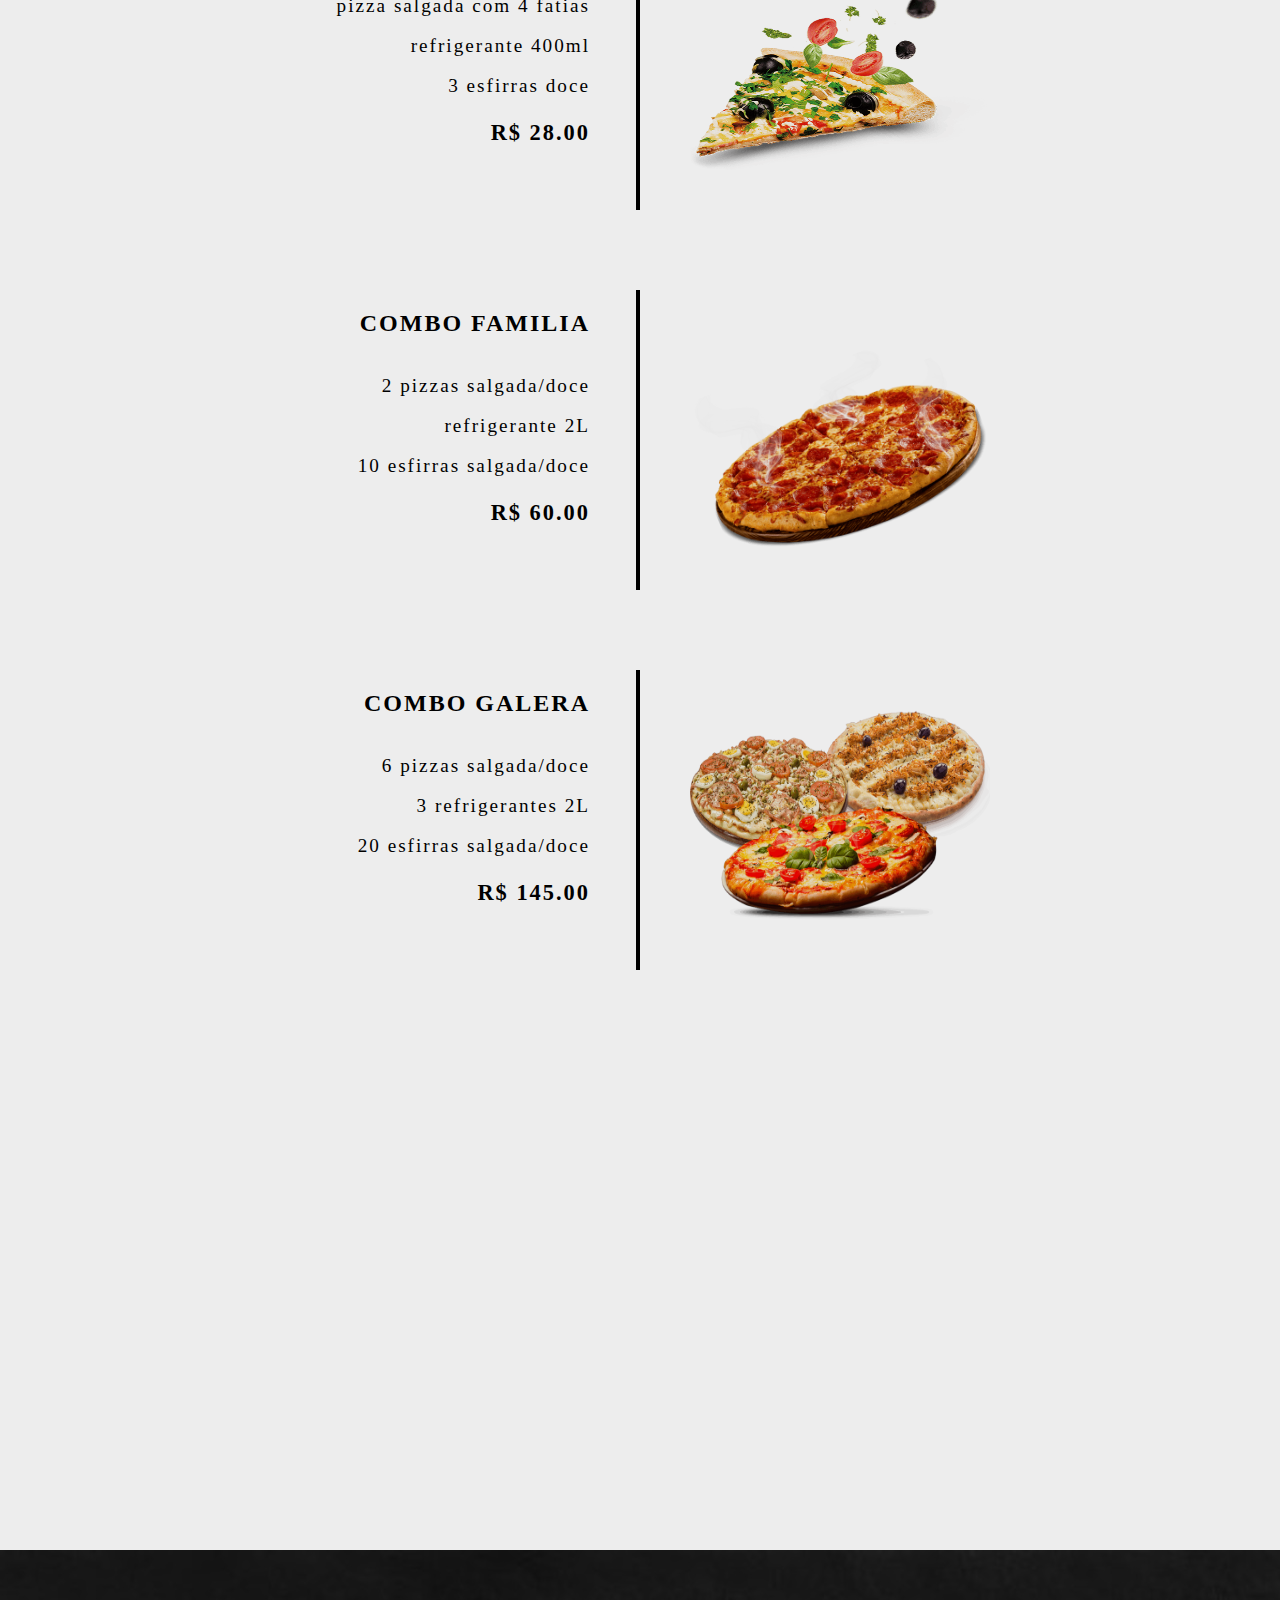
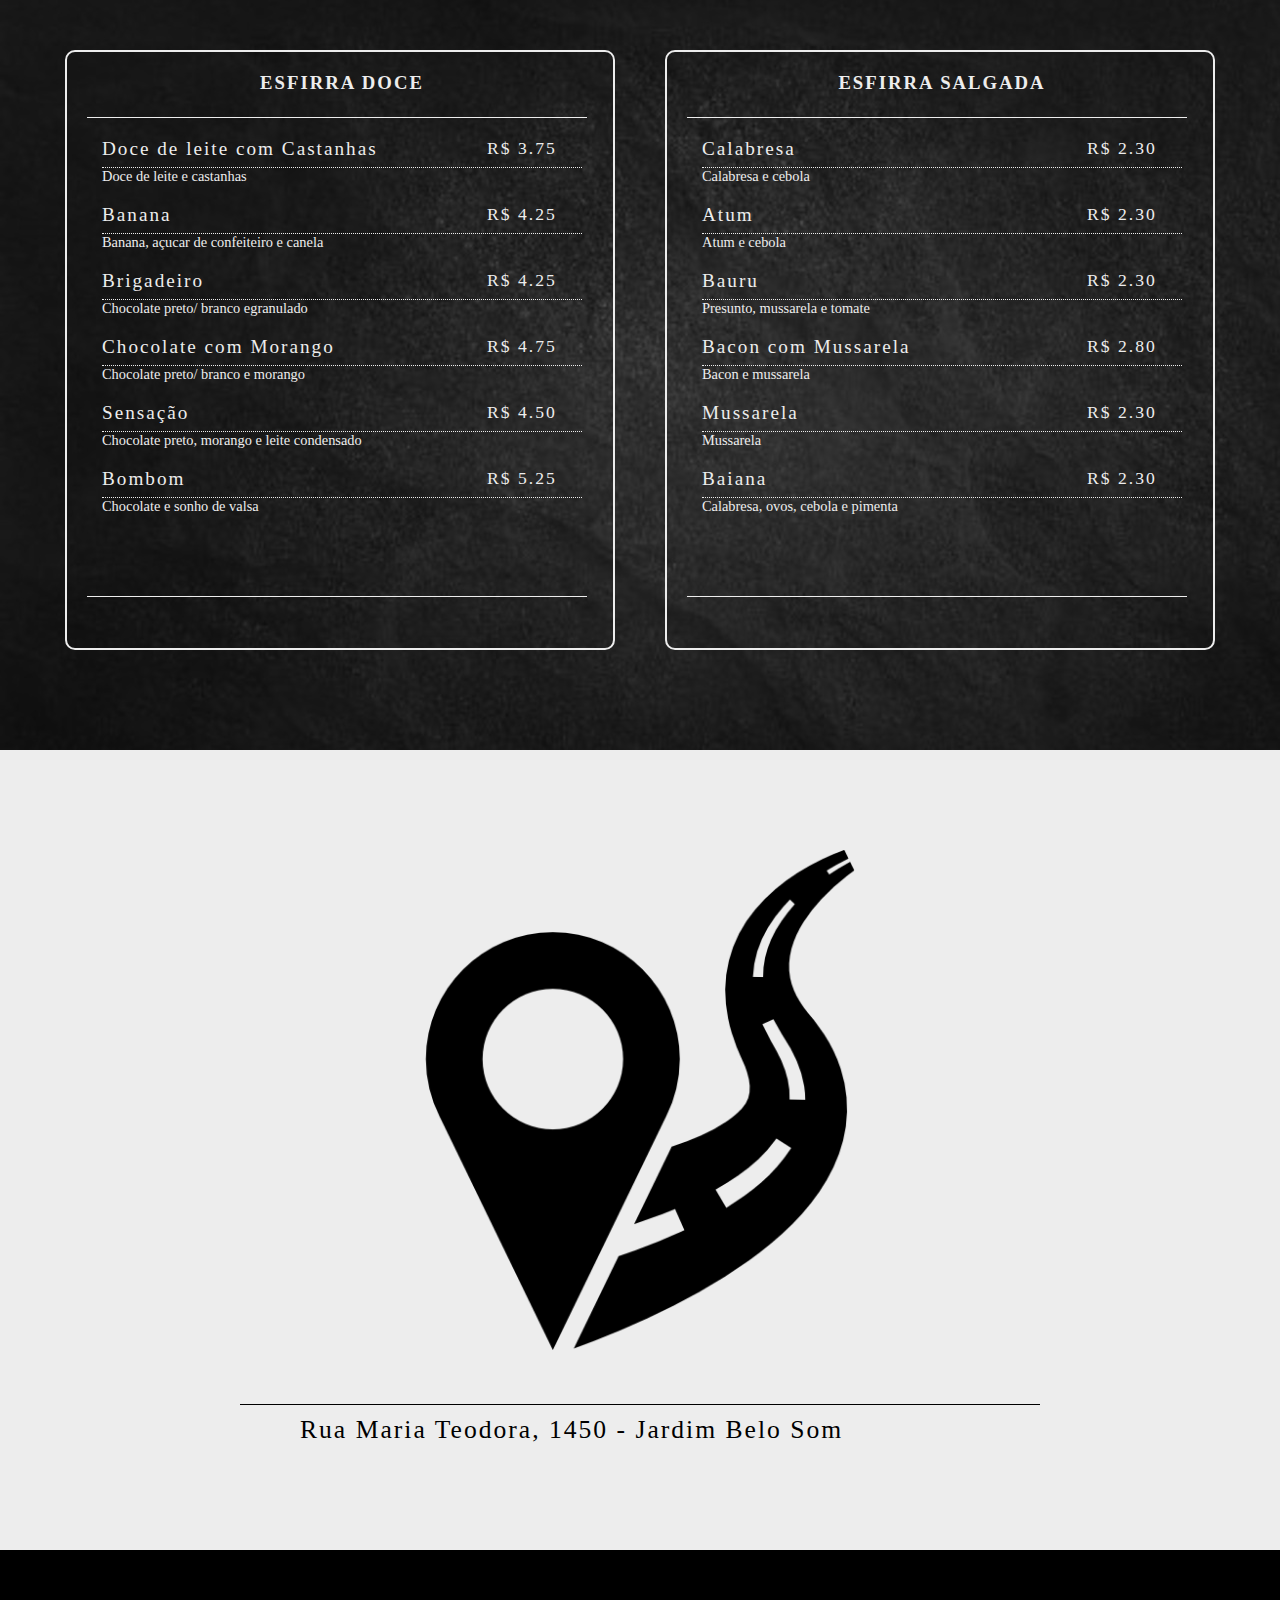
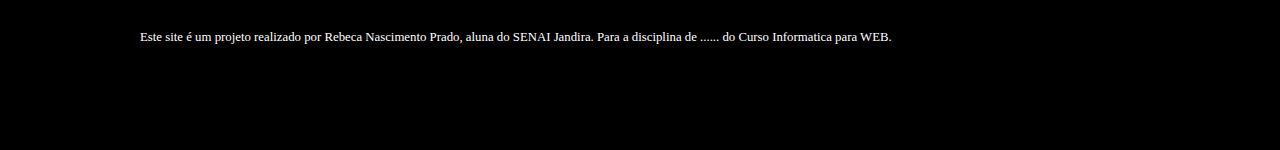
==== commit 1075aa2a: "atualizado" ====
--- a/index.html
+++ b/index.html
@@ -4,13 +4,27 @@
 	<meta charset="UTF-8">
 	<meta name="viewport" content="width=device-width, initial-scale=1.0">
 	<meta http-equiv="X-UA-Compatible" content="ie=edge">
-	<title> Title </title>
+	<title> Pizzaria </title>
 	<link href="css/style.css"
 		  type="text/css"
 		  rel="stylesheet">
 </head>
 
 <body>
+	<div id="contato"> 	
+		<a href="https://api.whatsapp.com/send?phone=5511942778653&text=Oi%20Rebeca">
+			<img class="itemContato" src="img/whatsapp.png">
+		</a>
+		
+		<a href="redesPagina.html"> 
+			<img class="itemContato" src="img/instagram.png">
+		</a>
+		
+		<a href="redesPagina.html">
+			<img class="itemContato" src="img/facebook2.png">	
+		</a>
+		
+	</div>
 	<header> 
 		<div id="logo">
 			<img  src="img/logo.png">
@@ -42,19 +56,7 @@
 		</div>
 	</header>
 	<div id="banner">
-		<div id="contato"> 
-			<div class="itemContato"> 
-			
-			</div>
-			
-			<div class="itemContato"> 
-			
-			</div>
-			
-			<div class="itemContato"> 
-			
-			</div>
-		</div>
+		
 	</div>
 	
 	<div id="cardapioPizza">
@@ -172,16 +174,21 @@
 		</div>
 	</div>
 	
+	<div id="bannerEsfirra">
+	
+	</div>
+	
 	<div id="cardapioEsfirra">
 		<div class="organizarSecao">
 			<div class="menuCardapio"> 
-				<h3> ESFIRRA SALGADA </h3>
-				<ul class="listaCardapio"> 
-					<li class="itemCardapio"> Prestigio </li>
-					<p class="subItemCardapio"> Calabresa, cebola e orégano </p>
+				<h3> ESFIRRA DOCE </h3>
+				<ul class="listaCardapio"> 
+					<li class="itemCardapio"> Doce de leite com Castanhas </li>
+					<p class="subItemCardapio">  Doce de leite e castanhas</p>
 					
 					<li class="itemCardapio"> Banana </li>
 					<p class="subItemCardapio" > Banana, açucar de confeiteiro e canela </p>
+					
 					<li class="itemCardapio"> Brigadeiro </li>
 					<p class="subItemCardapio" > Chocolate preto/ branco egranulado </p>
 					
@@ -191,35 +198,46 @@
 					<li class="itemCardapio">  Sensação </li>
 					<p class="subItemCardapio" > Chocolate preto, morango e leite condensado </p>
 					
-					<li class="itemCardapio">  </li>
-					<p class="subItemCardapio" >  </p>
-				</ul>
-				<ul class="listaPreco"> 
-					<li class="itemPreco"> R$ 29.99 </li>
-				</ul>
-			</div>
-			<div class="menuCardapio"> 
-				<h3> ESFIRRA DOCE </h3>
+					<li class="itemCardapio"> Bombom </li>
+					<p class="subItemCardapio"> Chocolate e sonho de valsa </p>
+				</ul>
+				<ul class="listaPreco"> 
+					<li class="itemPreco"> R$ 3.75 </li>
+					<li class="itemPreco"> R$ 4.25 </li>
+					<li class="itemPreco"> R$ 4.25 </li>
+					<li class="itemPreco"> R$ 4.75 </li>
+					<li class="itemPreco"> R$ 4.50 </li>
+					<li class="itemPreco"> R$ 5.25 </li>
+				</ul>
+			</div>
+			<div class="menuCardapio"> 
+				<h3> ESFIRRA SALGADA </h3>
 				<ul class="listaCardapio"> 
 					<li class="itemCardapio"> Calabresa </li>
-					<p class="subItemCardapio"> Calabresa, cebola, orégano </p>
-					
-					<li class="itemCardapio"> Portuguesa </li>
-					<p class="subItemCardapio" > Ovos, cebola, ervilha, queijo e presunto </p>
-					<li class="itemCardapio"> Marguerita </li>
-					<p class="subItemCardapio" > Ovos, cebola, ervilha, queijo e presunto </p>
-					
-					<li class="itemCardapio"> Frango com Catupiry </li>
-					<p class="subItemCardapio" > Ovos, cebola, ervilha, queijo e presunto </p>
-					
-					<li class="itemCardapio"> Muçarela </li>
-					<p class="subItemCardapio" > Ovos, cebola, ervilha, queijo e presunto </p>
-					
-					<li class="itemCardapio"> Napolitana </li>
-					<p class="subItemCardapio" > Ovos, cebola, ervilha, queijo e presunto </p>
-				</ul>
-				<ul class="listaPreco"> 
-					<li class="itemPreco"> R$ 29.99 </li>
+					<p class="subItemCardapio"> Calabresa e cebola  </p>
+					
+					<li class="itemCardapio"> Atum</li>
+					<p class="subItemCardapio" > Atum e cebola </p>
+					
+					<li class="itemCardapio"> Bauru </li>
+					<p class="subItemCardapio" > Presunto, mussarela e tomate </p>
+					
+					<li class="itemCardapio"> Bacon com Mussarela </li>
+					<p class="subItemCardapio" > Bacon e mussarela </p>
+					
+					<li class="itemCardapio"> Mussarela </li>
+					<p class="subItemCardapio" > Mussarela </p>
+					
+					<li class="itemCardapio"> Baiana </li>
+					<p class="subItemCardapio" > Calabresa, ovos, cebola e pimenta  </p>
+				</ul>
+				<ul class="listaPreco"> 
+					<li class="itemPreco"> R$ 2.30 </li>
+					<li class="itemPreco"> R$ 2.30 </li>
+					<li class="itemPreco"> R$ 2.30 </li>
+					<li class="itemPreco"> R$ 2.80 </li>
+					<li class="itemPreco"> R$ 2.30 </li>
+					<li class="itemPreco"> R$ 2.30 </li>
 				</ul>
 			</div>
 		</div>
@@ -229,9 +247,9 @@
 		<div id="organizarlocal"> 
 			<a href="https://www.google.com/maps/place/R.+Maria+Teodoro+Dos+Santos+-+Jardim+Minezotta+(Nova+Veneza),+Sumar%C3%A9+-+SP,+13183-091/@-22.8195444,-47.1783996,17z/data=!4m9!1m2!2m1!1srua+maria+teodoro!3m5!1s0x94c8befde91b53a1:0x8b14eb4af519a7a3!8m2!3d-22.8195494!4d-47.1762109!15sChFydWEgbWFyaWEgdGVvZG9yb5IBBXJvdXRl"> 
 				<img id="imgLocal" src="img/localizacao4.png"> 
+				
+				<p id="textoLocal"> Rua Maria Teodora, 1450 - Jardim Belo Som </p>
 			</a>
-			
-			<p id="textoLocal"> Rua Maria Teodora, 1450 - Jardim Belo Som  </p>
 		</div>
 	</div>
 	
--- a/css/style.css
+++ b/css/style.css
@@ -38,28 +38,38 @@
 	background-image: url(../img/banner2.jpg);
 	background-attachment: fixed;
 	background-position: bottom;
-	filter: brightness(70%);
-}
-
-/*
+	filter: brightness(80%);
+}
+
+
 #contato{
-	height: 240px;
-	width: 70px;
-	background-color: white;
-	padding-top: 20px;
-	padding-bottom: 10px;
-	position: relative;
+	height: 170px;
+	width: 60px;
+	background-color: #ededed;
+	padding-top: 10px;
+	z-index: 99;
 	position: fixed;
-	margin-left: 100px;
+	margin-left: -1230px;
+	margin-top: 10px;
+	border-top: 2px solid black;
+	border-bottom: 2px solid black;
+	border-radius: 10px 10px 10px 10px;
 }
 
 .itemContato{
-	height: 60px;
-	width: inherit;
+	height: 40px;
+	width: 60px;
 	margin-bottom: 10px;
-	background-color: aqua;
-}
-*/
+	padding-right: 5px;
+	padding-left: 5px;
+}
+
+.itemContato:hover{
+	height: 50px;
+	width: 65px;
+	padding-left: 0px;
+	margin-bottom: 5px;
+}
 
 #logo, img{
 	width: 300px;
@@ -127,8 +137,6 @@
 	width: 510px;
 	height: 30px;
 }
-
-	
 
 .listaCardapio{
 	width: 400px;
@@ -243,15 +251,15 @@
 	height: 1140px;
 	margin-left: auto;
 	margin-right: auto;
+	padding-top: 10px;
 }
 
 #combo{
-	padding-top: 150px;
-	padding-bottom: 100px;
-	width: 100%;
-	height: 1390px;
-	margin-left: auto;
-	margin-right: auto;
+	width: 100%;
+	height: 1200px;
+	margin-left: auto;
+	margin-right: auto;
+	margin-top: 100px;
 }
 
 #localizacao{
@@ -274,13 +282,11 @@
 	margin-left: 150px;
 }
 
-
 #textoLocal{
 	letter-spacing: 2px;
 	font-family: verdana;
-	font-size: 1.8em;
-	font-weight: 500;
-	padding-left: 40px;
+	font-size: 1.6em;
+	padding-left: 60px;
 	margin-top: 40px;
 	border-top: 1px solid black;
 	height: 60px;
@@ -302,4 +308,28 @@
 	margin-left: auto;
 	margin-right: auto;
 	padding-top: 80px;
+}
+
+#bannerEsfirra{
+	height: 450px;
+	width: 100%;
+	background-image: url(../img/esfirra.jpg);
+	background-attachment: fixed;
+	background-position: center;
+	filter: brightness(80%);
+}
+
+#paginaLinks{
+	margin-top: 200px;
+	width: 500px;
+	height: 500px;
+	margin-left: auto;
+	margin-right: auto;
+}
+
+#imgAlerta{
+	width: 200px;
+	height: 200px;
+	margin-left: 150px;
+
 }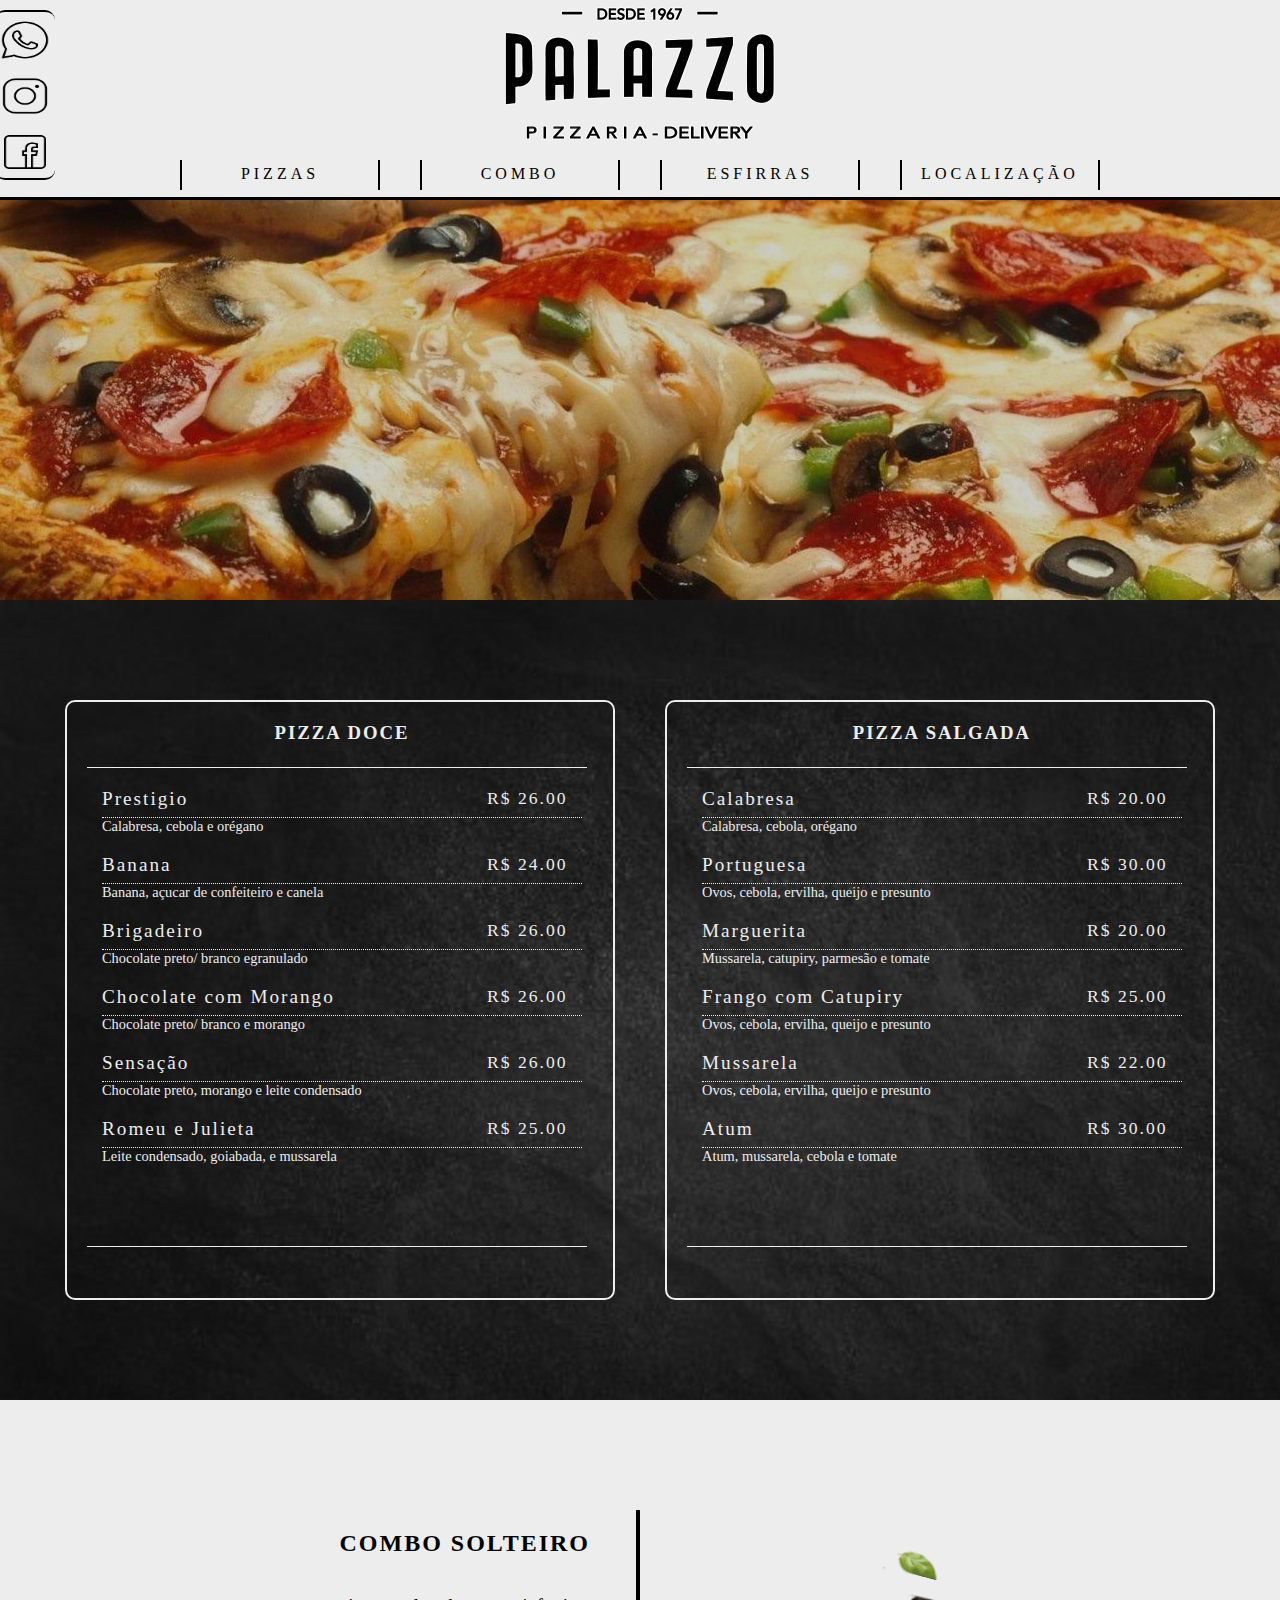
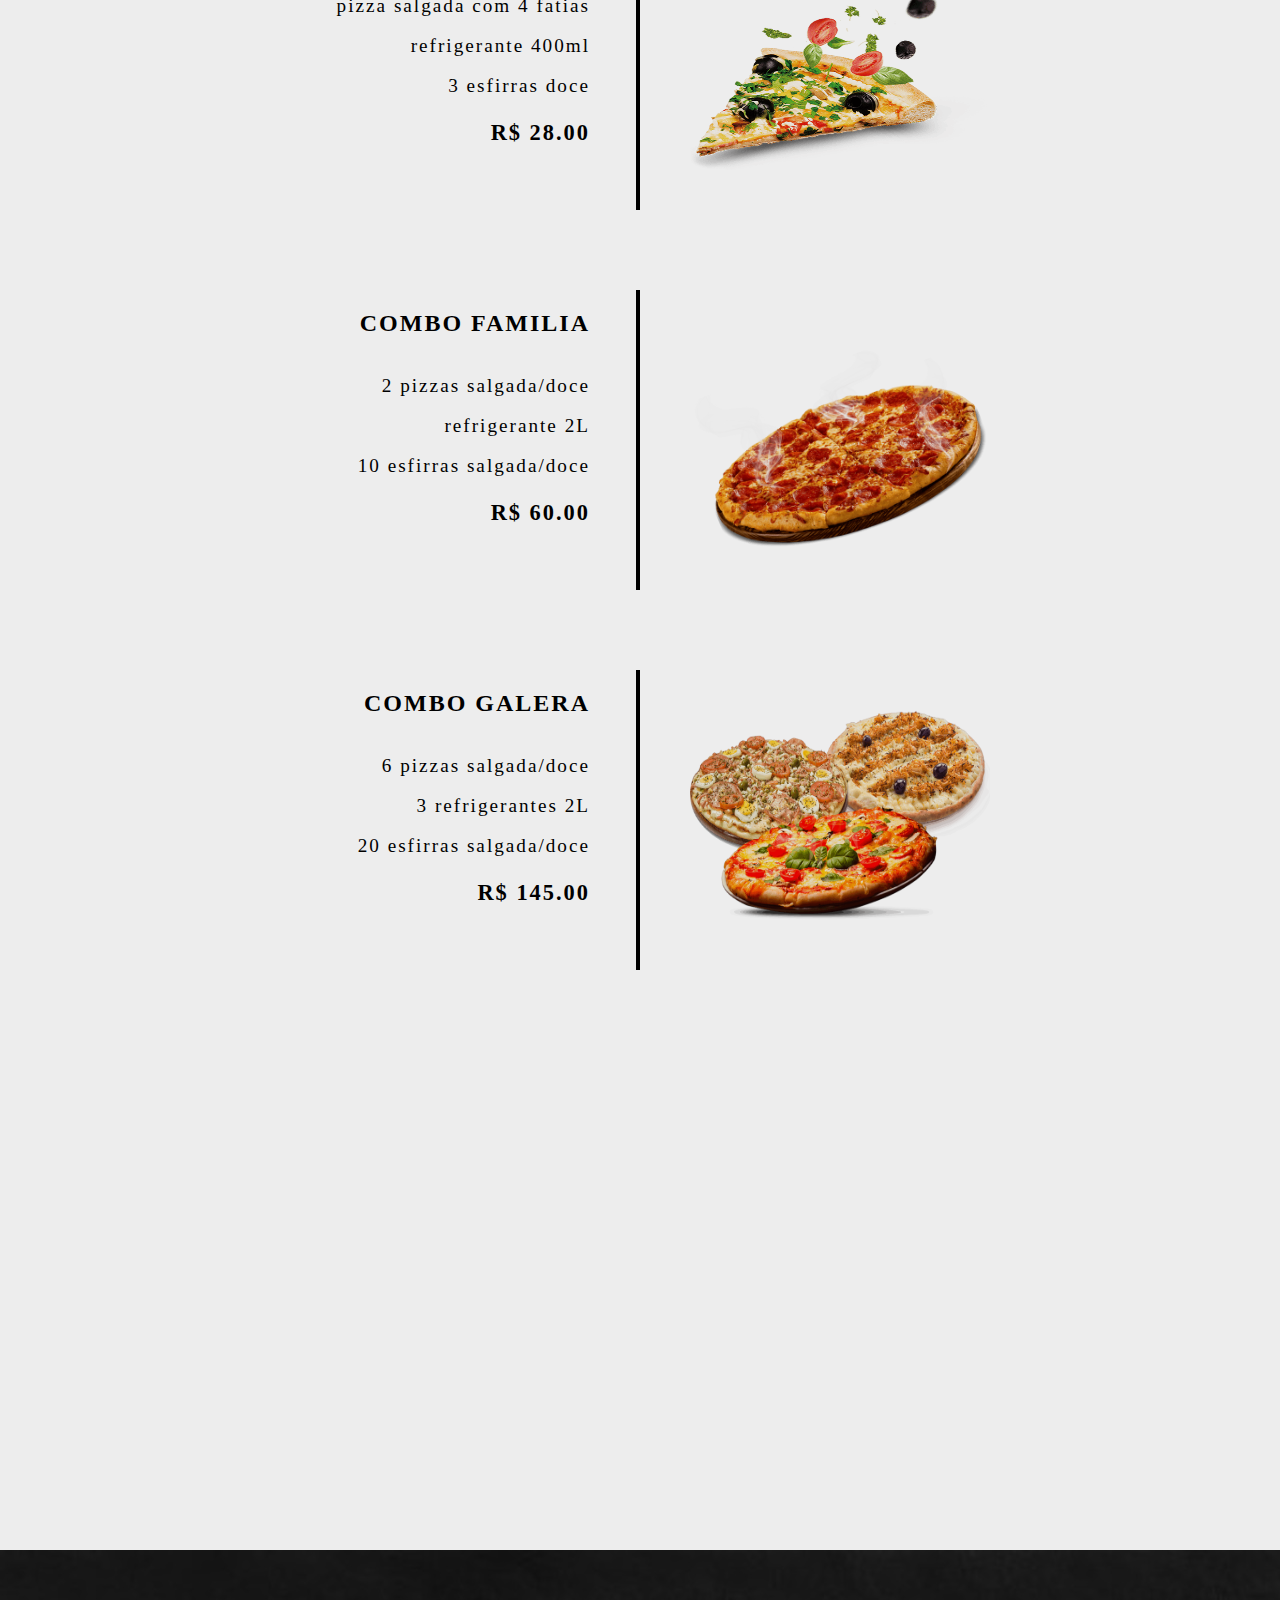
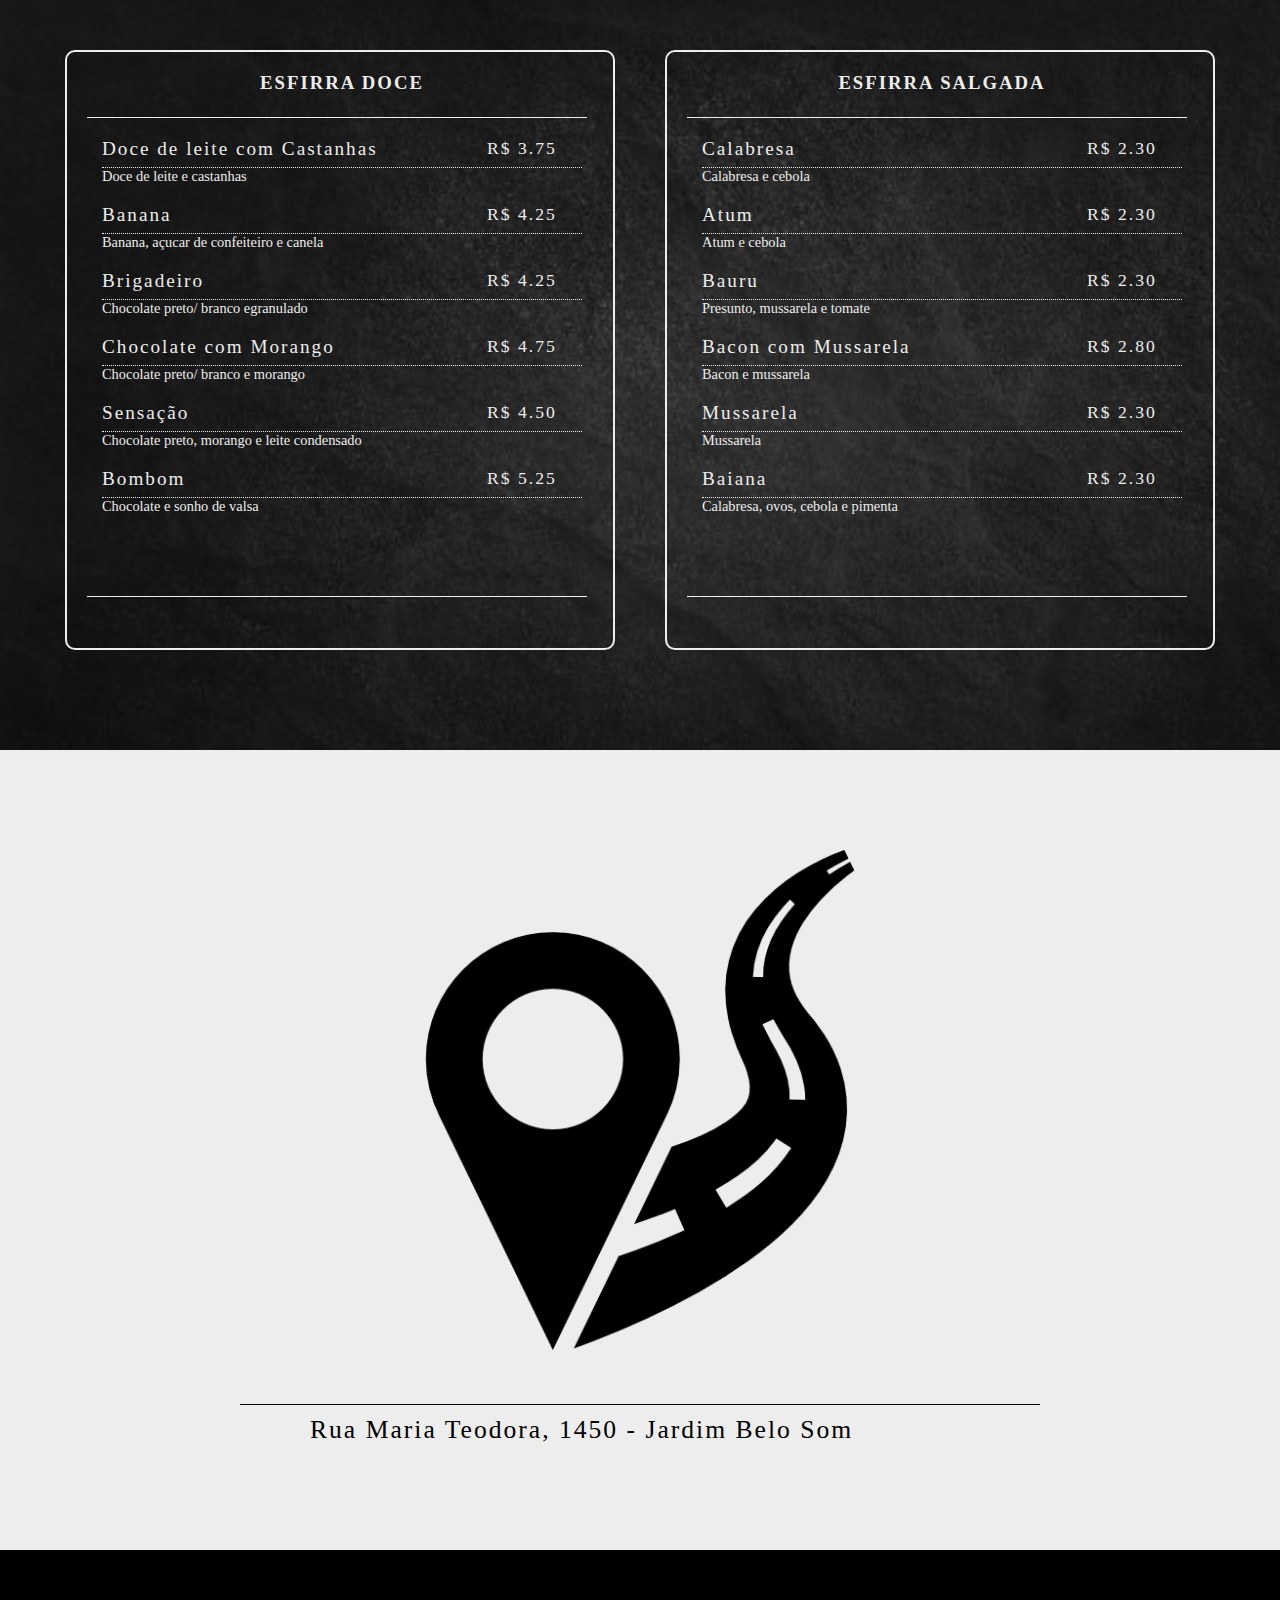
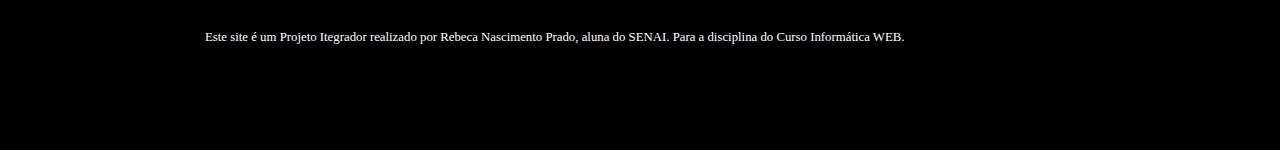
==== commit 93c6ff28: "pagina pronta" ====
--- a/index.html
+++ b/index.html
@@ -16,11 +16,11 @@
 			<img class="itemContato" src="img/whatsapp.png">
 		</a>
 		
-		<a href="redesPagina.html"> 
+		<a href="redes/redesPagina.html"> 
 			<img class="itemContato" src="img/instagram.png">
 		</a>
 		
-		<a href="redesPagina.html">
+		<a href="redes/redesPagina.html">
 			<img class="itemContato" src="img/facebook2.png">	
 		</a>
 		
@@ -33,22 +33,22 @@
 		<div id="principal"> 
 			<ul id="listaMenu">
 				<li class="itemLista">
-					<a href="#cardapioPizza">
+					<a class="linkMenu"href="#cardapioPizza">
 						PIZZAS
 					</a>
 				</li>
 				<li class="itemLista"> 
-					<a href="#combo">
+					<a class="linkMenu" href="#combo">
 						COMBO
 					</a> 
 				</li>
 				<li class="itemLista"> 
-					<a href="#cardapioEsfirra">
+					<a class="linkMenu"href="#cardapioEsfirra">
 						ESFIRRAS 
 					</a>
 				</li>
 				<li class="itemLista"> 
-					<a href="#localizacao">
+					<a class="linkMenu"href="#localizacao">
 						LOCALIZAÇÃO
 					</a> 
 				</li>
@@ -255,7 +255,7 @@
 	
 	<footer>
 		<p id="textoFooter">
-			Este site é um projeto realizado por Rebeca Nascimento Prado, aluna do SENAI Jandira. Para a disciplina de ...... do Curso Informatica para WEB.
+			Este site é um Projeto Itegrador realizado por Rebeca Nascimento Prado, aluna do SENAI. Para a disciplina do Curso Informática WEB.
 		</p>
 	</footer>
 </body>
--- a/css/style.css
+++ b/css/style.css
@@ -16,12 +16,9 @@
 	height: 200px;
 }
 
-a{
-	text-decoration: none;
-	color: black;
-}
-
-a:hover{
+
+
+.linkMenu:hover{
 	font-weight: bold;
 }
 
@@ -46,7 +43,6 @@
 	height: 170px;
 	width: 60px;
 	background-color: #ededed;
-	padding-top: 10px;
 	z-index: 99;
 	position: fixed;
 	margin-left: -1230px;
@@ -59,7 +55,8 @@
 .itemContato{
 	height: 40px;
 	width: 60px;
-	margin-bottom: 10px;
+	margin-bottom: 4px;
+	margin-top: 8px;
 	padding-right: 5px;
 	padding-left: 5px;
 }
@@ -68,7 +65,8 @@
 	height: 50px;
 	width: 65px;
 	padding-left: 0px;
-	margin-bottom: 5px;
+	margin-top: 2px;
+	margin-bottom: 0px;
 }
 
 #logo, img{
@@ -286,11 +284,22 @@
 	letter-spacing: 2px;
 	font-family: verdana;
 	font-size: 1.6em;
-	padding-left: 60px;
+	padding-left: 70px;
 	margin-top: 40px;
 	border-top: 1px solid black;
 	height: 60px;
 	padding-top: 10px;
+
+}
+
+a{
+	text-decoration: none;
+	color:black;
+}
+
+#textoLocal:hover{
+	font-weight: bold;
+	padding-left: 45px;
 }
 
 footer{
@@ -303,7 +312,7 @@
 	font-family: verdana;
 	font-size: 0.8em;
 	color: white;
-	width: 1000px;
+	width: 870px;
 	height: inherit;
 	margin-left: auto;
 	margin-right: auto;
